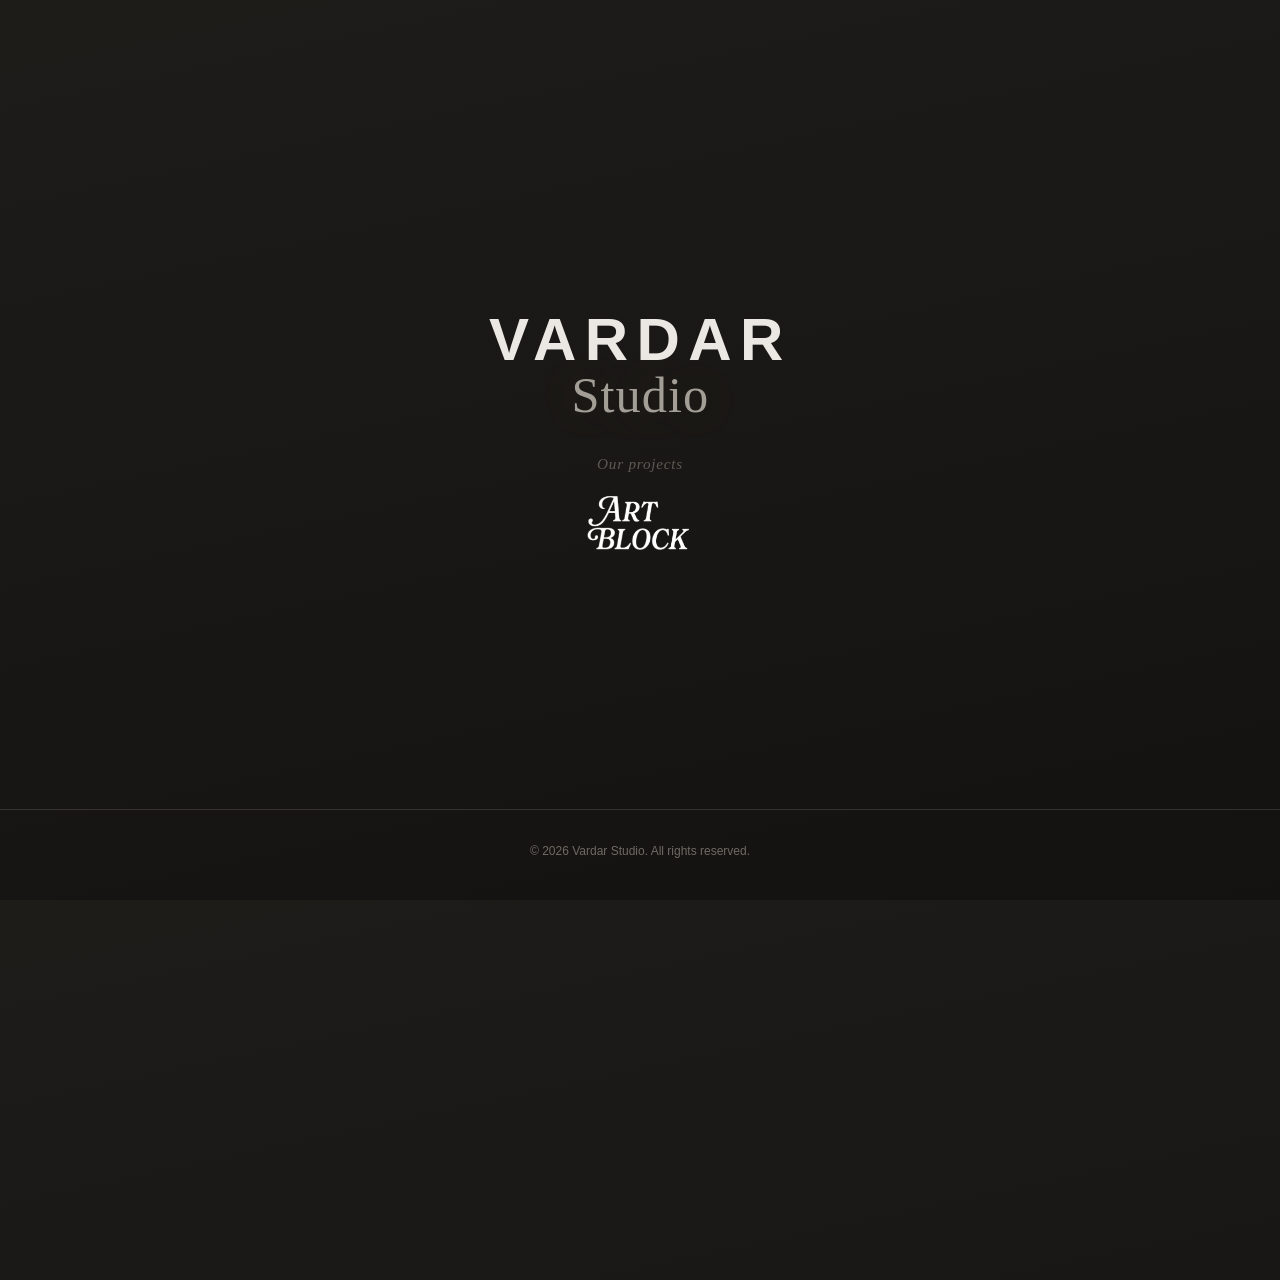
==== index.html @ f1660f26 "Rebrand site as Vardar Studio with Art Block at /artblock. Add studio homepage, Atelier-themed Art B" ====
<!DOCTYPE html>
<html lang="en">
  <head>
    <meta charset="utf-8" />
    <meta name="viewport" content="width=device-width, initial-scale=1" />
    <title>Vardar Studio</title>
    <meta
      name="description"
      content="Vardar Studio — independent apps and creative tools. Explore our projects including Art Block."
    />
    <link rel="stylesheet" href="css/main.css" />
  </head>
  <body class="studio-home">
    <canvas
      class="studio-draw-canvas"
      aria-hidden="true"
      width="1"
      height="1"
    ></canvas>
    <div class="studio-cursor-dot" aria-hidden="true"></div>
    <main>
      <section class="studio-hero" data-parallax-hero>
        <div class="wrap studio-hero-inner">
          <h1 class="studio-title">
            <span class="studio-title-vardar">Vardar</span>
            <span class="studio-title-studio">Studio</span>
          </h1>
        </div>
      </section>

      <section class="studio-projects" aria-labelledby="projects-heading">
        <div class="wrap">
          <h2
            id="projects-heading"
            class="studio-projects-heading studio-open-item studio-open-fade"
            data-open-id="projects-heading"
          >
            Our projects
          </h2>
          <ul class="project-list">
            <li class="studio-open-item studio-open-fade" data-open-id="project-card">
              <a href="artblock/index.html" class="project-link">
                <img
                  src="images/LogoType_dark.png"
                  alt="Art Block"
                  class="project-link-logotype"
                  width="400"
                  height="80"
                  decoding="async"
                />
              </a>
            </li>
          </ul>
        </div>
      </section>
    </main>

    <footer
      class="site-footer site-footer--studio studio-open-item studio-open-slide"
      data-open-id="footer"
    >
      <div class="wrap">
        <p class="copyright">
          © <span id="year"></span> Vardar Studio. All rights reserved.
        </p>
      </div>
    </footer>
    <script src="js/interactive-surface.js" defer></script>
    <script src="js/studio.js" defer></script>
    <script>
      document.getElementById("year").textContent = new Date().getFullYear();

      (function () {
        var link = document.querySelector(".project-link");
        if (!link) return;

        link.addEventListener("click", function (e) {
          if (
            e.defaultPrevented ||
            e.button !== 0 ||
            e.metaKey ||
            e.ctrlKey ||
            e.shiftKey ||
            e.altKey
          ) {
            return;
          }
          var href = link.getAttribute("href");
          if (!href) return;

          if (window.matchMedia("(prefers-reduced-motion: reduce)").matches) {
            sessionStorage.setItem("vardar-page-transition", "to-artblock");
            return;
          }

          e.preventDefault();
          sessionStorage.setItem("vardar-page-transition", "to-artblock");

          var overlay = document.createElement("div");
          overlay.className = "page-transition-overlay";
          overlay.setAttribute("aria-hidden", "true");
          document.body.appendChild(overlay);

          requestAnimationFrame(function () {
            requestAnimationFrame(function () {
              overlay.classList.add("is-active");
            });
          });

          var navigated = false;
          function go() {
            if (navigated) return;
            navigated = true;
            window.location.href = href;
          }

          overlay.addEventListener("transitionend", go, { once: true });
          window.setTimeout(go, 550);
        });
      })();
    </script>
  </body>
</html>
---- css/main.css ----
/* Art Block — Inter & Lora (local files in /Fonts) */
@font-face {
  font-family: "Inter";
  src: url("../Fonts/Inter_18pt-Regular.ttf") format("truetype");
  font-weight: 400;
  font-style: normal;
  font-display: swap;
}
@font-face {
  font-family: "Inter";
  src: url("../Fonts/Inter_18pt-Medium.ttf") format("truetype");
  font-weight: 500;
  font-style: normal;
  font-display: swap;
}
@font-face {
  font-family: "Inter";
  src: url("../Fonts/Inter_18pt-SemiBold.ttf") format("truetype");
  font-weight: 600;
  font-style: normal;
  font-display: swap;
}
@font-face {
  font-family: "Inter";
  src: url("../Fonts/Inter_18pt-Bold.ttf") format("truetype");
  font-weight: 700;
  font-style: normal;
  font-display: swap;
}
@font-face {
  font-family: "Lora";
  src: url("../Fonts/Lora-Regular.ttf") format("truetype");
  font-weight: 400;
  font-style: normal;
  font-display: swap;
}
@font-face {
  font-family: "Lora";
  src: url("../Fonts/Lora-SemiBold.ttf") format("truetype");
  font-weight: 600;
  font-style: normal;
  font-display: swap;
}
@font-face {
  font-family: "Lora";
  src: url("../Fonts/Lora-Bold.ttf") format("truetype");
  font-weight: 700;
  font-style: normal;
  font-display: swap;
}

/* Art Block marketing site — light-mode palette (parchment, ink, accent) */
:root {
  --bg: #f2f2f7;
  --bg-light: #ffffff;
  --bg-panel: #ebebf0;
  --bg-deep: #e5e5ea;
  --engraved: #8e8e93;
  --raised: #ffffff;
  --text-primary: #1c1c1e;
  --text-sub: #48484a;
  --text-muted: #8e8e93;
  --accent: #5c4033;
  --accent-hover: #452f26;
  --accent-gold: #d6b066;
  --accent-gold-soft: rgba(214, 176, 102, 0.22);
  --accent-gold-line: rgba(214, 176, 102, 0.45);
  --radius-card: 18px;
  --radius-btn: 10px;
  --shadow-emboss: 1px 1px 0 rgba(255, 255, 255, 0.85),
    -1px -1px 0 rgba(0, 0, 0, 0.06), 0 8px 24px rgba(24, 22, 18, 0.08);
  /* Hero: app icon + logotype share the same vertical size */
  --hero-lockup-mark: clamp(52px, 11vw, 72px);
  font-size: 16px;
}

*,
*::before,
*::after {
  box-sizing: border-box;
}

html {
  scroll-behavior: smooth;
}

body {
  margin: 0;
  font-family: -apple-system, BlinkMacSystemFont, "SF Pro Text", "Segoe UI",
    Roboto, Helvetica, Arial, sans-serif;
  font-size: 15px;
  line-height: 1.5;
  color: var(--text-primary);
  background: var(--bg);
  min-height: 100vh;
}

/* Homepage: global header + full-height hero without double scroll */
body.home {
  display: flex;
  flex-direction: column;
  min-height: 100vh;
  min-height: 100dvh;
}
body.home main {
  flex: 1 0 auto;
  width: 100%;
}
body.home .legal-doc-header {
  flex-shrink: 0;
}

/* Subtle grain */
body::before {
  content: "";
  position: fixed;
  inset: 0;
  pointer-events: none;
  opacity: 0.04;
  background-image: url("data:image/svg+xml,%3Csvg viewBox='0 0 256 256' xmlns='http://www.w3.org/2000/svg'%3E%3Cfilter id='n'%3E%3CfeTurbulence type='fractalNoise' baseFrequency='0.9' numOctaves='4' stitchTiles='stitch'/%3E%3C/filter%3E%3Crect width='100%25' height='100%25' filter='url(%23n)'/%3E%3C/svg%3E");
  z-index: -1;
}

a {
  color: var(--accent);
  text-decoration: none;
}
a:hover {
  color: var(--accent-gold);
  text-decoration: underline;
}
a:focus-visible {
  outline: 2px solid var(--accent-gold);
  outline-offset: 2px;
}

.wrap {
  max-width: 1100px;
  margin: 0 auto;
  padding: 0 24px;
}

/* Logotype as title + app icon lockup */
.hero-title {
  display: flex;
  justify-content: center;
  margin: 0 0 20px;
  line-height: 0;
}
.hero-brand-lockup {
  display: flex;
  align-items: center;
  gap: clamp(14px, 3.5vw, 22px);
  line-height: 0;
  width: 100%;
  max-width: 100%;
}
.app-icon {
  flex-shrink: 0;
  display: block;
  width: var(--hero-lockup-mark);
  height: var(--hero-lockup-mark);
  border-radius: 22%;
  object-fit: cover;
  box-shadow: 0 4px 18px rgba(24, 22, 18, 0.12),
    0 2px 12px var(--accent-gold-soft);
}
.logotype-title {
  display: block;
  height: auto;
  width: auto;
  max-height: clamp(3.5rem, 14vw, 6.75rem);
  max-width: min(560px, 92vw);
  margin: 0 auto;
}
.hero-logotype-slot {
  display: flex;
  align-items: center;
  flex: 1 1 auto;
  min-width: 0;
  height: var(--hero-lockup-mark);
}
.hero-brand-lockup .logotype-title {
  display: block;
  margin: 0;
  max-height: 100%;
  max-width: 100%;
  width: auto;
  height: auto;
  object-fit: contain;
  object-position: left center;
}
.logotype-title--legal {
  max-height: clamp(2.85rem, 11vw, 5rem);
  max-width: min(480px, 90vw);
}
.logotype-title-wrap {
  display: inline-block;
  line-height: 0;
  text-decoration: none;
}
.logotype-title-wrap:hover,
.logotype-title-wrap:focus {
  opacity: 0.9;
  text-decoration: none;
}
/* Hero — narrow: stacked; wide: copy beside phone mockup.
   Full viewport height + vertical center for first-screen breathing room. */
.hero {
  display: flex;
  flex-direction: column;
  justify-content: center;
  align-items: stretch;
  box-sizing: border-box;
  min-height: 100vh;
  min-height: 100dvh;
  padding: clamp(2rem, 6vh, 3.5rem) 0;
  padding-top: max(clamp(2rem, 6vh, 3.5rem), env(safe-area-inset-top, 0px));
  padding-bottom: max(
    clamp(2rem, 6vh, 3.5rem),
    env(safe-area-inset-bottom, 0px)
  );
  text-align: center;
}
body.home .hero {
  min-height: max(
    28rem,
    calc(100vh - clamp(5.5rem, 20vw, 9rem))
  );
  min-height: max(
    28rem,
    calc(100dvh - clamp(5.5rem, 20vw, 9rem))
  );
}
.hero .wrap {
  width: 100%;
}
.hero-split {
  display: flex;
  flex-direction: column;
  align-items: stretch;
  gap: 36px;
}
.hero-copy {
  width: 100%;
  max-width: 36rem;
  margin-left: auto;
  margin-right: auto;
}
.hero-lead {
  font-family: Palatino, "Palatino Linotype", "Book Antiqua", Georgia, serif;
  font-size: clamp(1.35rem, 3.8vw, 1.9rem);
  font-weight: 400;
  letter-spacing: -0.02em;
  margin: 0 0 12px;
  line-height: 1.2;
  color: var(--text-primary);
  text-shadow: 1px 1px 0 rgba(158, 154, 147, 0.35),
    -1px -1px 0 rgba(222, 218, 212, 0.5),
    0 0 42px var(--accent-gold-soft);
}
.hero .tagline {
  font-size: 1.125rem;
  color: var(--text-sub);
  max-width: 32rem;
  margin: 0 auto 28px;
}
.cta-row {
  display: flex;
  flex-wrap: wrap;
  gap: 12px;
  justify-content: center;
  align-items: center;
}

@media (min-width: 900px) {
  .hero {
    text-align: left;
    padding: clamp(2.25rem, 7vh, 4rem) 0;
    padding-top: max(
      clamp(2.25rem, 7vh, 4rem),
      env(safe-area-inset-top, 0px)
    );
    padding-bottom: max(
      clamp(2.25rem, 7vh, 4rem),
      env(safe-area-inset-bottom, 0px)
    );
  }
  .hero-split {
    flex-direction: row-reverse;
    align-items: center;
    justify-content: space-between;
    gap: clamp(32px, 5vw, 72px);
  }
  .hero-copy {
    flex: 1 1 0;
    min-width: min(100%, 22rem);
    max-width: 34rem;
    margin-left: 0;
    margin-right: 0;
    text-align: left;
  }
  .hero-title {
    text-align: left;
    justify-content: flex-start;
  }
  .hero .tagline {
    margin-left: 0;
    margin-right: 0;
    max-width: 34rem;
  }
  .hero .cta-row {
    justify-content: flex-start;
  }
  .hero-visual {
    flex: 0 0 auto;
    width: min(300px, 34%);
    max-width: 320px;
    margin-top: 0;
    margin-left: 0;
    margin-right: 0;
    align-self: center;
  }
}
.btn-primary {
  display: inline-flex;
  align-items: center;
  justify-content: center;
  padding: 14px 28px;
  background: linear-gradient(165deg, #b78d46 0%, var(--accent-gold) 100%);
  color: var(--bg-light);
  font-size: 15px;
  font-weight: 500;
  border-radius: var(--radius-btn);
  border: none;
  cursor: pointer;
  box-shadow: var(--shadow-emboss);
  text-decoration: none;
  transition: filter 0.15s ease, transform 0.1s ease;
}
.btn-primary:hover {
  filter: brightness(0.94);
  color: var(--bg-light);
  text-decoration: none;
}
.btn-primary:active {
  transform: scale(0.98);
}
.btn-primary--soon {
  opacity: 0.75;
  cursor: default;
  pointer-events: none;
}

button.btn-primary {
  margin: 0;
  font: inherit;
  -webkit-appearance: none;
  appearance: none;
}

button.btn-primary:focus-visible {
  outline: 2px solid var(--accent-gold);
  outline-offset: 3px;
}

/* Same look as iOS CTA; hover reveals “Coming soon” (pointer-events stay on). */
.btn-primary--android-soon {
  pointer-events: auto;
}

.btn-primary--android-soon:hover,
.btn-primary--android-soon:focus-visible {
  filter: none;
}

.btn-primary--android-soon:active {
  transform: none;
}

.btn-android-face {
  display: inline-grid;
  place-items: center;
  line-height: 1.2;
}

.btn-android-default,
.btn-android-hover {
  grid-area: 1 / 1;
  transition: opacity 0.16s ease;
}

.btn-android-hover {
  opacity: 0;
}

.btn-primary--android-soon:hover .btn-android-default,
.btn-primary--android-soon:focus-visible .btn-android-default {
  opacity: 0;
}

.btn-primary--android-soon:hover .btn-android-hover,
.btn-primary--android-soon:focus-visible .btn-android-hover {
  opacity: 1;
}

.hero-visual {
  margin-left: auto;
  margin-right: auto;
  width: 100%;
  max-width: min(320px, 88vw);
}

/* images/iphone.webp — screen area matches transparent cutout (measured from asset) */
.phone-mockup {
  display: flex;
  flex-direction: column;
  align-items: center;
  width: 100%;
  --phone-screen-top: 1.73%;
  --phone-screen-right: 5.54%;
  --phone-screen-bottom: 1.85%;
  --phone-screen-left: 5.66%;
  /*
   * Single % border-radius draws an *ellipse* (horizontal vs vertical radii scale from width vs height),
   * which stretches corners on a tall screen. Use slash form so the corner is circular
   * in physical space: rx ≈ ry in px ⇔ rx% of width / ry% of height with ry = rx × (W/H).
   * Tuned for this asset’s cutout (~769×1668); nudge both if corners still miss the bevel.
   */
  --phone-screen-radius-x: 6.85%;
  --phone-screen-radius-y: 3.16%;
}
.phone-mockup-body {
  position: relative;
  width: 100%;
  line-height: 0;
  filter: drop-shadow(0 26px 44px rgba(0, 0, 0, 0.2))
    drop-shadow(0 10px 22px rgba(0, 0, 0, 0.12));
}
.phone-mockup-device {
  position: relative;
  z-index: 1;
  display: block;
  width: 100%;
  height: auto;
  /* Let swipes/clicks reach the carousel through the transparent screen cutout */
  pointer-events: none;
}
.phone-mockup-screen {
  position: absolute;
  z-index: 0;
  top: var(--phone-screen-top);
  right: var(--phone-screen-right);
  bottom: var(--phone-screen-bottom);
  left: var(--phone-screen-left);
  border-radius: var(--phone-screen-radius-x) / var(--phone-screen-radius-y);
  overflow: hidden;
  background: #000;
  pointer-events: auto;
}
.phone-carousel-track {
  position: absolute;
  inset: 0;
  display: flex;
  flex-direction: row;
  overflow-x: auto;
  overflow-y: hidden;
  scroll-snap-type: x mandatory;
  scroll-behavior: smooth;
  -webkit-overflow-scrolling: touch;
  scrollbar-width: none;
}
.phone-carousel-track::-webkit-scrollbar {
  display: none;
}
.phone-carousel-track:focus {
  outline: none;
}
.phone-carousel-track:focus-visible {
  box-shadow: inset 0 0 0 2px var(--accent-gold);
}
.phone-carousel-slide {
  position: relative;
  flex: 0 0 100%;
  width: 100%;
  height: 100%;
  margin: 0;
  scroll-snap-align: start;
  scroll-snap-stop: always;
}
.phone-carousel-slide img {
  position: absolute;
  inset: 0;
  display: block;
  width: 100%;
  height: 100%;
  object-fit: cover;
  object-position: top center;
}
.phone-carousel-dots {
  flex: 0 0 auto;
  display: flex;
  justify-content: center;
  align-items: center;
  gap: 8px;
  padding: 12px 0 0;
  margin-top: 4px;
  background: transparent;
}
.phone-carousel-dot {
  width: 8px;
  height: 8px;
  padding: 0;
  border: none;
  border-radius: 50%;
  background: rgba(72, 72, 74, 0.32);
  cursor: pointer;
  transition: background 0.15s ease, transform 0.15s ease;
}
.phone-carousel-dot:hover {
  background: var(--accent-gold-line);
}
.phone-carousel-dot.is-active {
  background: var(--accent-gold);
  box-shadow: 0 0 0 1px rgba(255, 255, 255, 0.35);
  transform: scale(1.15);
}

/* Section */
.section {
  padding: clamp(36px, 6vw, 70px) 0 clamp(90px, 19.5vw, 210px);
}
.section-label {
  font-size: 10px;
  font-weight: 400;
  letter-spacing: 0.28em;
  text-transform: uppercase;
  color: var(--accent-gold);
  text-align: center;
  margin: 0 0 10px;
}
.section h2 {
  font-family: Palatino, "Palatino Linotype", Georgia, serif;
  font-size: clamp(1.5rem, 3vw, 1.85rem);
  font-weight: 400;
  text-align: center;
  margin: 0 0 clamp(9px, 1.25vw, 13px);
  text-decoration: underline;
  text-decoration-color: var(--accent-gold-line);
  text-decoration-thickness: 1px;
  text-underline-offset: 0.35em;
}
.section .lead {
  text-align: center;
  color: var(--text-sub);
  max-width: 560px;
  margin: 0 auto clamp(24px, 3vw, 36px);
}

.features {
  display: grid;
  grid-template-columns: repeat(auto-fit, minmax(260px, 1fr));
  gap: clamp(24px, 3vw, 36px);
}
.feature-card {
  background: var(--bg-panel);
  border-radius: var(--radius-card);
  padding: clamp(28px, 4vw, 36px) clamp(24px, 3.5vw, 32px);
  box-shadow: 1px 1px 0 var(--raised), -1px -1px 0 rgba(0, 0, 0, 0.05),
    0 6px 20px rgba(24, 22, 18, 0.06);
  border: 1px solid rgba(142, 142, 147, 0.12);
  border-top: 2px solid var(--accent-gold-line);
}
.feature-card h3 {
  font-family: Palatino, "Palatino Linotype", Georgia, serif;
  font-size: 1.15rem;
  font-weight: 400;
  margin: 0 0 10px;
}
.feature-card p {
  margin: 0;
  color: var(--text-sub);
  font-size: 14px;
}

/* Creator — prose card centered in photo band */
.section--creator {
  position: relative;
  overflow: hidden;
  display: flex;
  align-items: center;
  justify-content: center;
  min-height: min(100vh, 56rem);
  padding: clamp(4rem, 12vh, 7rem) 0;
}
.creator-bg {
  position: absolute;
  inset: 0;
  z-index: 0;
  pointer-events: none;
  -webkit-mask-image: linear-gradient(
    to bottom,
    transparent 0%,
    #000 6%,
    #000 94%,
    transparent 100%
  );
  mask-image: linear-gradient(
    to bottom,
    transparent 0%,
    #000 6%,
    #000 94%,
    transparent 100%
  );
  mask-size: 100% 100%;
  mask-repeat: no-repeat;
  -webkit-mask-size: 100% 100%;
  -webkit-mask-repeat: no-repeat;
}
.creator-bg-collage {
  position: absolute;
  inset: -8% -4%;
  display: grid;
  grid-template-columns: 1fr 1fr;
  gap: 0;
  opacity: 1;
}
.creator-bg-img {
  width: 100%;
  height: 100%;
  min-height: 420px;
  object-fit: cover;
  object-position: center;
}
.creator-bg-img--left {
  object-position: 38% 42%;
  transform: scale(1.1);
  transform-origin: 42% 48%;
  -webkit-mask-image: linear-gradient(
    to right,
    #000 0%,
    #000 52%,
    rgba(0, 0, 0, 0.35) 78%,
    transparent 100%
  );
  mask-image: linear-gradient(
    to right,
    #000 0%,
    #000 52%,
    rgba(0, 0, 0, 0.35) 78%,
    transparent 100%
  );
}
.creator-bg-img--right {
  object-position: 62% 48%;
  transform: scale(1.1);
  transform-origin: 58% 50%;
  -webkit-mask-image: linear-gradient(
    to left,
    #000 0%,
    #000 52%,
    rgba(0, 0, 0, 0.35) 78%,
    transparent 100%
  );
  mask-image: linear-gradient(
    to left,
    #000 0%,
    #000 52%,
    rgba(0, 0, 0, 0.35) 78%,
    transparent 100%
  );
}
.creator-bg-scrim {
  position: absolute;
  inset: 0;
  background: linear-gradient(
    160deg,
    rgba(242, 242, 247, 0.86) 0%,
    rgba(242, 242, 247, 0.76) 42%,
    rgba(242, 242, 247, 0.82) 100%
  );
}
@media (max-width: 700px) {
  .section--creator {
    min-height: min(100vh, 52rem);
  }
  .creator-bg {
    -webkit-mask-image: linear-gradient(
      to bottom,
      transparent 0%,
      #000 8%,
      #000 92%,
      transparent 100%
    );
    mask-image: linear-gradient(
      to bottom,
      transparent 0%,
      #000 8%,
      #000 92%,
      transparent 100%
    );
  }
  .creator-bg-collage {
    grid-template-columns: 1fr;
    grid-template-rows: 1fr 1fr;
    inset: -6% 0;
  }
  .creator-bg-img {
    min-height: 280px;
  }
  .creator-bg-img--left {
    transform: scale(1.06);
    -webkit-mask-image: linear-gradient(
      to bottom,
      #000 0%,
      #000 55%,
      rgba(0, 0, 0, 0.4) 82%,
      transparent 100%
    );
    mask-image: linear-gradient(
      to bottom,
      #000 0%,
      #000 55%,
      rgba(0, 0, 0, 0.4) 82%,
      transparent 100%
    );
  }
  .creator-bg-img--right {
    transform: scale(1.06);
    -webkit-mask-image: linear-gradient(
      to top,
      #000 0%,
      #000 55%,
      rgba(0, 0, 0, 0.4) 82%,
      transparent 100%
    );
    mask-image: linear-gradient(
      to top,
      #000 0%,
      #000 55%,
      rgba(0, 0, 0, 0.4) 82%,
      transparent 100%
    );
  }
}
.creator-wrap {
  position: relative;
  z-index: 1;
  width: 100%;
}
.creator-prose {
  max-width: 38rem;
  margin: 0 auto;
  text-align: left;
  padding: clamp(20px, 4vw, 28px) clamp(22px, 4vw, 32px);
  background: rgba(255, 255, 255, 0.72);
  border-radius: var(--radius-card);
  border: 1px solid rgba(142, 142, 147, 0.14);
  box-shadow: 0 12px 40px rgba(24, 22, 18, 0.06);
  backdrop-filter: blur(10px);
  -webkit-backdrop-filter: blur(10px);
}
.creator-prose p {
  margin: 0 0 1.1em;
  color: var(--text-sub);
  font-size: 15px;
  line-height: 1.6;
}
.creator-prose p:last-child {
  margin-bottom: 0;
}
.creator-prose strong {
  font-weight: 600;
  color: var(--text-primary);
}
.creator-prose em {
  font-style: italic;
  color: var(--text-primary);
}
.creator-prose .creator-inline-link {
  color: var(--accent);
  text-decoration: underline;
  text-decoration-color: var(--accent-gold-line);
  text-underline-offset: 0.15em;
}
.creator-prose .creator-inline-link:hover,
.creator-prose .creator-inline-link:focus {
  color: var(--accent-gold);
  text-decoration: none;
}
.creator-prose .creator-inline-link:focus-visible {
  outline: 2px solid var(--accent-gold);
  outline-offset: 2px;
  border-radius: 2px;
}
.creator-prose .creator-signature {
  margin-top: 0.35em;
  font-family: Palatino, "Palatino Linotype", Georgia, serif;
  font-size: 1.05rem;
  color: var(--text-primary);
}
@media (prefers-reduced-transparency: reduce) {
  .creator-prose {
    backdrop-filter: none;
    -webkit-backdrop-filter: none;
    background: rgba(255, 255, 255, 0.96);
  }
}

/* Footer */
.site-footer {
  margin-top: clamp(48px, 8vw, 96px);
  padding: 48px 0 40px;
  border-top: 1px solid var(--accent-gold-line);
  text-align: center;
}
.footer-brand {
  display: inline-block;
  margin: 0 0 20px;
  line-height: 0;
  text-decoration: none;
}
.footer-brand:hover,
.footer-brand:focus {
  opacity: 0.9;
  text-decoration: none;
}
.footer-brand:focus-visible {
  outline: 2px solid var(--accent-gold);
  outline-offset: 4px;
  border-radius: 4px;
}
.footer-logotype {
  display: block;
  width: auto;
  height: auto;
  max-height: clamp(2.25rem, 5.5vw, 3.35rem);
  max-width: min(300px, 78vw);
  object-fit: contain;
  object-position: center;
}
.footer-links {
  display: flex;
  flex-wrap: wrap;
  gap: 12px 24px;
  justify-content: center;
  margin-bottom: 16px;
}
.footer-links a {
  font-size: 14px;
}
.copyright {
  font-size: 12px;
  color: var(--text-muted);
  margin: 0;
}

/* Legal pages — single-column readable layout */
body.legal-doc {
  display: flex;
  flex-direction: column;
  min-height: 100vh;
}

.legal-doc-header {
  padding: 28px 24px 22px;
  text-align: center;
  border-bottom: 1px solid rgba(142, 142, 147, 0.22);
  background: var(--bg);
}

.legal-doc-home {
  display: inline-flex;
  flex-direction: column;
  align-items: center;
  gap: 10px;
  text-decoration: none;
  color: var(--text-sub);
  transition: color 0.15s ease;
}

.legal-doc-home:hover,
.legal-doc-home:focus {
  color: var(--accent-gold);
  text-decoration: none;
}

.legal-doc-home-logo {
  display: block;
  width: auto;
  height: auto;
  max-height: 6.5rem;
  max-width: min(640px, 92vw);
  object-fit: contain;
  object-position: center top;
}

.legal-doc-home-label {
  font-size: 12px;
  font-weight: 500;
  letter-spacing: 0.12em;
  text-transform: uppercase;
}

.legal-doc-main {
  flex: 1 0 auto;
  width: 100%;
  padding: 44px 0 72px;
}

.legal-doc-content {
  max-width: 40rem;
  margin: 0 auto;
  padding: 0 24px;
}

.legal-doc-content h1 {
  font-family: Palatino, "Palatino Linotype", "Book Antiqua", Georgia, serif;
  font-size: clamp(1.85rem, 4.5vw, 2.4rem);
  font-weight: 400;
  letter-spacing: -0.02em;
  text-align: center;
  margin: 0 0 16px;
  color: var(--text-primary);
}

.legal-meta {
  font-size: 14px;
  line-height: 1.65;
  color: var(--text-muted);
  text-align: center;
  margin: 0 0 36px;
  padding-bottom: 36px;
  border-bottom: 1px solid var(--accent-gold-line);
}

.legal-doc-prose {
  font-size: 15px;
  line-height: 1.65;
}

.legal-doc-prose > p,
.legal-doc-prose ul {
  color: var(--text-sub);
  margin: 0 0 16px;
}

.legal-doc-prose ul {
  padding-left: 1.25rem;
}

.legal-doc-prose li {
  margin-bottom: 8px;
}

.legal-doc-prose h2 {
  font-size: 11px;
  font-weight: 600;
  letter-spacing: 0.22em;
  text-transform: uppercase;
  color: var(--accent-gold);
  margin: 40px 0 14px;
  padding: 0;
  border: none;
}

.legal-doc-prose h2:first-of-type {
  margin-top: 0;
}

.legal-doc-disclaimer {
  margin-top: 40px;
  padding: 18px 20px;
  background: var(--bg-panel);
  border-radius: var(--radius-card);
  border: 1px solid var(--accent-gold-line);
  font-size: 13px;
  line-height: 1.55;
  color: var(--text-sub);
}

.legal-doc-footer.site-footer {
  flex-shrink: 0;
  margin-top: 0;
}

/* Vardar Studio — company homepage (dark) */
body.studio-home {
  --studio-bg: #1e1c19;
  --studio-bg-deep: #141210;
  --studio-text: #ebe8e3;
  --studio-text-sub: #a39e96;
  --studio-text-muted: #6f6a63;
  --studio-gold-line: rgba(214, 176, 102, 0.28);
  display: flex;
  flex-direction: column;
  min-height: 100vh;
  min-height: 100dvh;
  color: var(--studio-text);
  background: linear-gradient(
    168deg,
    var(--studio-bg) 0%,
    #1a1816 45%,
    var(--studio-bg-deep) 100%
  );
}
body.studio-home::before {
  display: none;
}
/* Draw canvas + custom cursor (Vardar Studio + Art Block) */
.studio-draw-canvas {
  position: absolute;
  top: 0;
  left: 0;
  z-index: 0;
  width: 100%;
  pointer-events: none;
  touch-action: none;
}
body.studio-home.studio-drawing,
body.artblock.studio-drawing {
  cursor: none;
  user-select: none;
}
body.studio-home,
body.artblock {
  position: relative;
  cursor: none;
}
body.studio-home a,
body.studio-home button,
body.artblock a,
body.artblock button {
  cursor: none;
}
body.artblock .legal-doc-header,
body.artblock main,
body.artblock .site-footer,
body.home.artblock .legal-doc-header,
body.home.artblock main,
body.home.artblock .site-footer {
  position: relative;
  z-index: 1;
}
@media (pointer: coarse), (prefers-reduced-motion: reduce) {
  body.studio-home,
  body.studio-home a,
  body.studio-home button,
  body.artblock,
  body.artblock a,
  body.artblock button {
    cursor: auto;
  }
}
body.studio-home main {
  flex: 1 0 auto;
  display: flex;
  flex-direction: column;
  justify-content: center;
  align-items: stretch;
  /* Extra top padding shifts the block down toward true viewport center (footer balances below) */
  padding: clamp(3.5rem, 13vh, 7.5rem) 0 clamp(1rem, 3vh, 2rem);
  position: relative;
  z-index: 1;
}
body.studio-home > footer {
  position: relative;
  z-index: 1;
  flex-shrink: 0;
}
.studio-hero {
  text-align: center;
  flex: 0 0 auto;
  display: flex;
  align-items: center;
  justify-content: center;
  padding: 0 0 clamp(1.25rem, 3.5vh, 2rem);
}
.studio-hero-inner {
  will-change: transform;
}
.studio-projects {
  flex: 0 0 auto;
  padding: 0 0 clamp(1rem, 3vh, 2rem);
}
.studio-title {
  display: flex;
  flex-direction: column;
  align-items: center;
  justify-content: center;
  gap: 0.02em;
  margin: 0;
  line-height: 1;
  color: var(--studio-text);
}
.studio-title-vardar {
  display: block;
  font-family: -apple-system, BlinkMacSystemFont, "SF Pro Display", "Segoe UI",
    Roboto, Helvetica, Arial, sans-serif;
  font-size: clamp(2.35rem, 7.5vw, 3.75rem);
  font-weight: 700;
  letter-spacing: 0.14em;
  text-transform: uppercase;
  color: var(--studio-text);
  opacity: 0;
  transform: translateY(0.35em);
  filter: blur(5px);
}
body.studio-hero-ready .studio-title-vardar {
  animation: studio-vardar-in 0.52s cubic-bezier(0.22, 1, 0.36, 1) forwards;
}
body.studio-hero-instant .studio-title-vardar {
  animation: none;
  opacity: 1;
  transform: none;
  filter: none;
}
@keyframes studio-vardar-in {
  to {
    opacity: 1;
    transform: translateY(0);
    filter: blur(0);
  }
}
.studio-title-studio {
  font-family: Palatino, "Palatino Linotype", "Book Antiqua", Georgia, serif;
  font-size: clamp(2rem, 6.5vw, 3.15rem);
  font-weight: 400;
  letter-spacing: 0.02em;
  color: var(--studio-text-sub);
  text-shadow: 0 0 48px rgba(214, 176, 102, 0.18);
  opacity: 0;
  transform: translateY(-1.35rem);
  filter: blur(4px);
}
body.studio-hero-ready .studio-title-studio {
  animation: studio-studio-drop 0.52s cubic-bezier(0.22, 1, 0.36, 1) forwards;
  animation-delay: 90ms;
}
body.studio-hero-instant .studio-title-studio {
  animation: none;
  opacity: 1;
  transform: none;
  filter: none;
}
@keyframes studio-studio-drop {
  to {
    opacity: 1;
    transform: translateY(0);
    filter: blur(0);
  }
}
/* Staged open — shared hidden state */
.studio-open-item {
  opacity: 0;
}
/* Projects + logo: soft fade only */
.studio-open-fade {
  transform: none;
  filter: none;
}
body.studio-page-ready .studio-open-fade {
  opacity: 1;
  transition: opacity 0.7s ease;
  transition-delay: var(--open-delay, 0ms);
}
/* Footer: subtle rise + fade */
.studio-open-slide {
  transform: translateY(1rem);
  filter: blur(4px);
}
body.studio-page-ready .studio-open-slide {
  opacity: 1;
  transform: translateY(0);
  filter: blur(0);
  transition: opacity 0.55s cubic-bezier(0.22, 1, 0.36, 1),
    transform 0.55s cubic-bezier(0.22, 1, 0.36, 1),
    filter 0.55s cubic-bezier(0.22, 1, 0.36, 1);
  transition-delay: var(--open-delay, 0ms);
}
body.studio-hero-instant .studio-open-item {
  opacity: 1;
  transform: none;
  filter: none;
  transition: none;
}
.studio-projects-heading {
  font-family: Palatino, "Palatino Linotype", Georgia, serif;
  font-size: clamp(0.85rem, 1.8vw, 0.95rem);
  font-weight: 400;
  font-style: italic;
  text-align: center;
  margin: 0 0 clamp(0.75rem, 2vw, 1rem);
  color: #5e5953;
  letter-spacing: 0.05em;
}
@keyframes project-float-hover {
  0%,
  100% {
    transform: translateY(-4px) rotate(-2.5deg);
  }
  50% {
    transform: translateY(-14px) rotate(2.5deg);
  }
}
.project-list {
  list-style: none;
  margin: 0;
  padding: 0;
  display: flex;
  flex-direction: column;
  align-items: center;
  gap: 20px;
}
.project-link {
  position: relative;
  display: inline-block;
  line-height: 0;
  text-decoration: none;
}
.project-link::before {
  content: "";
  position: absolute;
  left: 50%;
  top: 55%;
  width: 120%;
  height: 90%;
  transform: translate(-50%, -50%) scale(0.85);
  border-radius: 50%;
  background: radial-gradient(
    ellipse at center,
    rgba(214, 176, 102, 0.55) 0%,
    rgba(214, 176, 102, 0.2) 42%,
    transparent 72%
  );
  opacity: 0;
  filter: blur(18px);
  transition: opacity 0.4s ease, transform 0.4s cubic-bezier(0.22, 1, 0.36, 1);
  pointer-events: none;
  z-index: 0;
}
.project-link:hover {
  text-decoration: none;
}
.project-link:hover::before {
  opacity: 1;
  transform: translate(-50%, -50%) scale(1);
}
.project-link:focus-visible {
  outline: 2px solid var(--accent-gold);
  outline-offset: 10px;
  border-radius: 4px;
}
.project-link-logotype {
  position: relative;
  z-index: 1;
  display: block;
  width: auto;
  height: auto;
  max-height: clamp(2.5rem, 8vw, 4rem);
  max-width: min(320px, 78vw);
  margin: 0 auto;
  object-fit: contain;
  transition: filter 0.4s ease;
}
.project-link:hover .project-link-logotype {
  animation: project-float-hover 2.8s ease-in-out infinite;
  filter: drop-shadow(0 8px 20px rgba(214, 176, 102, 0.35));
}
@media (prefers-reduced-motion: reduce) {
  .project-link::before,
  .project-link-logotype {
    transition: none;
  }
  .project-link:hover .project-link-logotype {
    animation: none;
    filter: drop-shadow(0 8px 20px rgba(214, 176, 102, 0.35));
  }
  .project-link:hover::before {
    opacity: 1;
    transform: translate(-50%, -50%) scale(1);
  }
}
.site-footer--studio {
  margin-top: auto;
  padding: 32px 0 40px;
  border-top-color: rgba(110, 106, 100, 0.35);
}
body.studio-home .site-footer--studio .copyright {
  color: var(--studio-text-muted);
}

/* Cursor: ink dot (white on dark studio home) */
.studio-cursor-dot {
  position: fixed;
  left: 0;
  top: 0;
  width: 6px;
  height: 6px;
  margin: -3px 0 0 -3px;
  border-radius: 50%;
  background: #1a1c1e;
  box-shadow: 0 0 8px rgba(26, 28, 30, 0.22);
  pointer-events: none;
  z-index: 3;
  opacity: 0;
  transition: opacity 0.35s ease;
  will-change: transform;
}
body.studio-home .studio-cursor-dot {
  background: #ffffff;
  box-shadow: 0 0 10px rgba(255, 255, 255, 0.45);
}
body.studio-cursor-active.studio-cursor-on .studio-cursor-dot {
  opacity: 1;
}
@media (pointer: coarse), (prefers-reduced-motion: reduce) {
  .studio-cursor-dot {
    display: none;
  }
  body.studio-home .studio-hero-inner {
    transform: none !important;
  }
  .studio-title-vardar,
  .studio-title-studio,
  .studio-open-item {
    opacity: 1;
    transform: none;
    filter: none;
    animation: none;
    transition: none;
  }
}

/* Studio → Art Block page transition */
.page-transition-overlay {
  position: fixed;
  inset: 0;
  z-index: 10000;
  background: #f2f2f7;
  opacity: 0;
  pointer-events: all;
  transition: opacity 0.5s cubic-bezier(0.4, 0, 0.2, 1);
}
.page-transition-overlay.is-active {
  opacity: 1;
}
html.page-from-studio body.home {
  opacity: 0;
}
html.page-from-studio.page-from-studio-ready body.home {
  opacity: 1;
  transition: opacity 0.45s cubic-bezier(0.4, 0, 0.2, 1);
}
@media (prefers-reduced-motion: reduce) {
  .page-transition-overlay {
    transition: none;
  }
  html.page-from-studio body.home,
  html.page-from-studio.page-from-studio-ready body.home {
    opacity: 1;
    transition: none;
  }
}

/* Art Block pages — Atelier palette + Inter / Lora (ArtBlockTheme.swift) */
body.artblock {
  --bg: #e8e6dd;
  --bg-light: #ffffff;
  --bg-panel: #f5f5f3;
  --bg-deep: #eaeae8;
  --engraved: #9aa0a8;
  --raised: #f5f5f3;
  --text-primary: #1a1c1e;
  --text-sub: #4a5058;
  --text-muted: #9aa0a8;
  --accent: #6b4e38;
  --accent-hover: #8b4a2a;
  --accent-gold: #e8c070;
  --accent-gold-soft: rgba(232, 192, 112, 0.2);
  --accent-gold-line: rgba(232, 192, 112, 0.42);
  --shadow-emboss: 1px 1px 0 rgba(255, 255, 255, 0.7),
    -1px -1px 0 rgba(26, 28, 30, 0.05), 0 8px 24px rgba(26, 28, 30, 0.07);
  font-family: "Inter", -apple-system, BlinkMacSystemFont, "Segoe UI", Roboto,
    Helvetica, Arial, sans-serif;
  font-size: 0.875rem;
  line-height: 1.55;
  color: var(--text-primary);
  background: var(--bg);
}
body.artblock a {
  color: var(--accent);
}
body.artblock a:hover,
body.artblock a:focus {
  color: var(--accent-hover);
}
body.artblock .hero-lead,
body.artblock .section h2,
body.artblock .feature-card h3,
body.artblock .legal-doc-content h1,
body.artblock .creator-prose .creator-signature {
  font-family: "Lora", Georgia, "Times New Roman", serif;
}
/* Type scale: Lora display + Inter UI (matches app tokens) */
body.artblock .hero-lead {
  font-size: clamp(1.125rem, 2.4vw, 1.1875rem);
  font-weight: 400;
  line-height: 1.3;
  letter-spacing: -0.01em;
  text-shadow: none;
}
body.artblock .hero .tagline {
  font-size: 1rem;
  line-height: 1.5;
  max-width: 30rem;
}
body.artblock .section h2 {
  font-size: clamp(1.25rem, 2.2vw, 1.375rem);
  line-height: 1.25;
  font-weight: 400;
}
body.artblock .section .lead {
  font-size: 0.875rem;
  line-height: 1.55;
  max-width: 34rem;
}
body.artblock .feature-card h3 {
  font-size: 1.125rem;
  font-weight: 400;
  line-height: 1.3;
}
body.artblock .feature-card p,
body.artblock .creator-prose,
body.artblock .creator-prose p {
  font-size: 0.875rem;
  line-height: 1.55;
}
body.artblock .creator-prose .creator-signature {
  font-size: 1rem;
  line-height: 1.4;
}
body.artblock .legal-doc-content h1 {
  font-size: clamp(1.3125rem, 2.8vw, 1.5rem);
  font-weight: 400;
  line-height: 1.2;
}
body.artblock .legal-meta {
  font-size: 0.75rem;
  line-height: 1.5;
}
body.artblock .legal-doc-prose {
  font-size: 0.875rem;
  line-height: 1.6;
}
body.artblock .legal-doc-prose h2 {
  font-family: "Inter", -apple-system, BlinkMacSystemFont, "Segoe UI", Roboto,
    Helvetica, Arial, sans-serif;
  font-size: 0.75rem;
  font-weight: 600;
  letter-spacing: 0.06em;
}
body.artblock .legal-doc-disclaimer {
  font-size: 0.8125rem;
  line-height: 1.55;
}
body.artblock .copyright,
body.artblock .footer-links a {
  font-size: 0.75rem;
}
body.artblock .studio-back-link {
  font-size: 0.75rem;
  font-weight: 600;
  letter-spacing: 0.05em;
}
body.artblock .btn-primary,
body.artblock button.btn-primary {
  font-family: "Inter", -apple-system, BlinkMacSystemFont, "Segoe UI", Roboto,
    Helvetica, Arial, sans-serif;
  font-size: 0.9375rem;
  font-weight: 500;
  padding: 12px 24px;
  background: var(--accent-gold);
  color: var(--text-primary);
  box-shadow: var(--shadow-emboss);
}
body.artblock .btn-primary:hover,
body.artblock .btn-primary:focus {
  filter: brightness(0.97);
  color: var(--text-primary);
}
body.artblock .feature-card {
  background: var(--bg-panel);
  border: 1px solid rgba(154, 160, 168, 0.22);
  border-top: 2px solid var(--accent-gold);
  box-shadow: 1px 1px 0 var(--raised), -1px -1px 0 rgba(26, 28, 30, 0.04),
    0 6px 20px rgba(26, 28, 30, 0.06);
}
body.artblock .creator-bg-scrim {
  background: linear-gradient(
    160deg,
    rgba(232, 230, 221, 0.68) 0%,
    rgba(232, 230, 221, 0.48) 45%,
    rgba(232, 230, 221, 0.62) 100%
  );
}
body.artblock .creator-prose {
  background: rgba(245, 245, 243, 0.82);
  border-color: rgba(154, 160, 168, 0.2);
}
body.artblock .legal-doc-header {
  background: var(--bg);
  border-bottom-color: rgba(154, 160, 168, 0.28);
}
body.artblock .site-footer {
  border-top-color: rgba(154, 160, 168, 0.28);
}
body.artblock .app-icon {
  box-shadow: 0 4px 18px rgba(26, 28, 30, 0.1), 0 2px 12px var(--accent-gold-soft);
}

/* Art Block subpages — link back to studio */
.legal-doc-header--artblock {
  position: relative;
  display: flex;
  flex-direction: column;
  align-items: center;
  gap: 16px;
}
/* Art Block landing: studio back link only (hero has the main lockup) */
body.home .legal-doc-header--artblock {
  padding: 20px 24px 16px;
  gap: 0;
}
.studio-back-link {
  font-size: 13px;
  font-weight: 500;
  letter-spacing: 0.06em;
  text-transform: uppercase;
  color: var(--text-muted);
  text-decoration: none;
  transition: color 0.15s ease;
}
.studio-back-link:hover,
.studio-back-link:focus {
  color: var(--accent-gold);
  text-decoration: none;
}
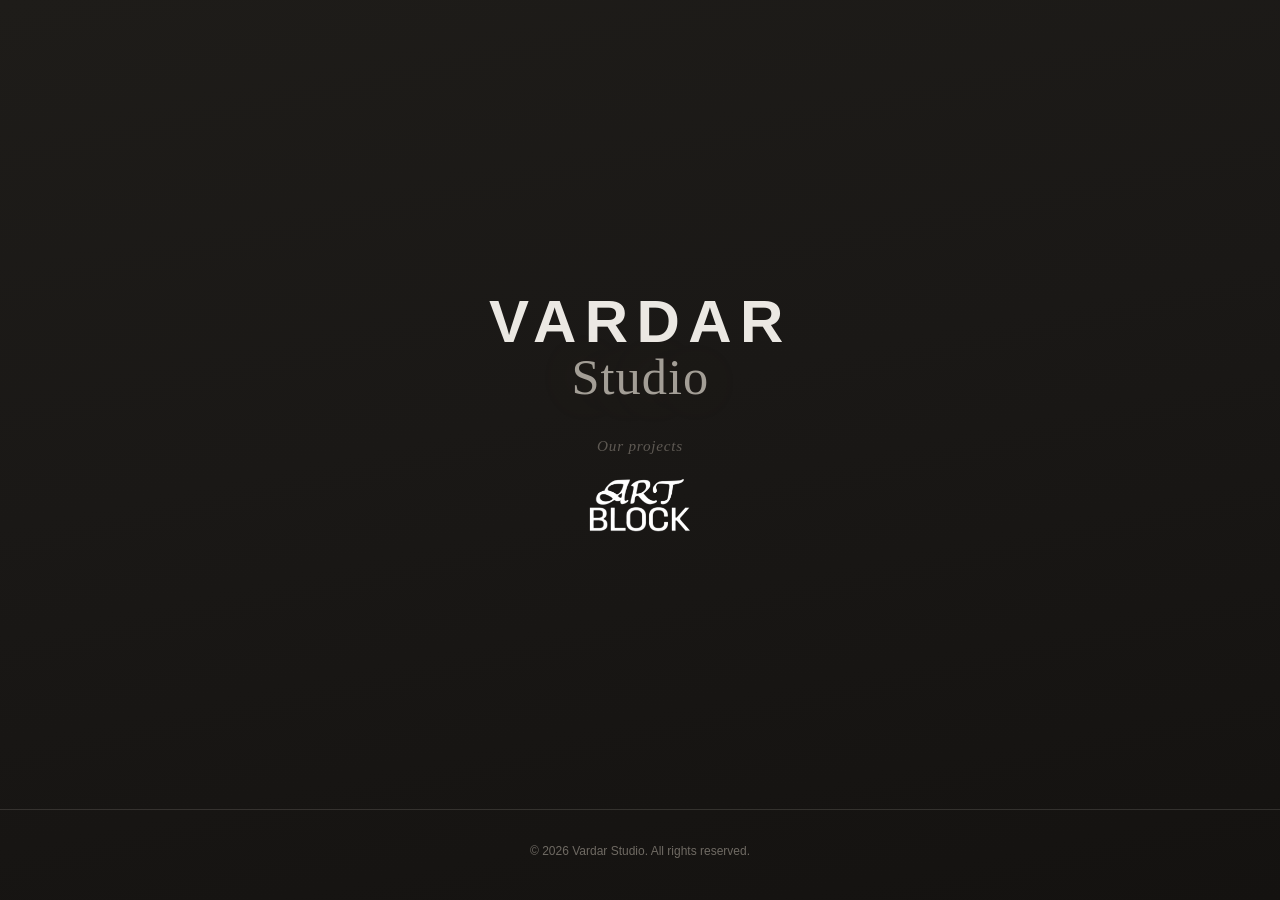
==== commit 345a4098: "Add Art Block scenery and fix studio home navigation. Introduce tiled backgrounds, sketch mess layer" ====
--- a/index.html
+++ b/index.html
@@ -111,8 +111,13 @@
           function go() {
             if (navigated) return;
             navigated = true;
+            overlay.remove();
             window.location.href = href;
           }
+
+          window.addEventListener("pagehide", function () {
+            overlay.remove();
+          });
 
           overlay.addEventListener("transitionend", go, { once: true });
           window.setTimeout(go, 550);
--- a/css/main.css
+++ b/css/main.css
@@ -985,6 +985,10 @@
 }
 
 /* Vardar Studio — company homepage (dark) */
+html:has(body.studio-home) {
+  overflow: hidden;
+  height: 100%;
+}
 body.studio-home {
   --studio-bg: #1e1c19;
   --studio-bg-deep: #141210;
@@ -996,6 +1000,8 @@
   flex-direction: column;
   min-height: 100vh;
   min-height: 100dvh;
+  max-height: 100dvh;
+  overflow: hidden;
   color: var(--studio-text);
   background: linear-gradient(
     168deg,
@@ -1053,13 +1059,14 @@
   }
 }
 body.studio-home main {
-  flex: 1 0 auto;
+  flex: 1 1 auto;
+  min-height: 0;
   display: flex;
   flex-direction: column;
   justify-content: center;
   align-items: stretch;
   /* Extra top padding shifts the block down toward true viewport center (footer balances below) */
-  padding: clamp(3.5rem, 13vh, 7.5rem) 0 clamp(1rem, 3vh, 2rem);
+  padding: clamp(2rem, 8vh, 5rem) 0 clamp(0.75rem, 2vh, 1.5rem);
   position: relative;
   z-index: 1;
 }
@@ -1386,7 +1393,182 @@
   font-size: 0.875rem;
   line-height: 1.55;
   color: var(--text-primary);
-  background: var(--bg);
+  background-color: var(--bg);
+}
+/* Art Block: scroll-synced tile + side decorations (see .artblock-scenery) */
+body.artblock::before {
+  display: none;
+}
+.artblock-scenery {
+  position: absolute;
+  top: 0;
+  left: 0;
+  right: 0;
+  bottom: 0;
+  z-index: 0;
+  pointer-events: none;
+  overflow: hidden;
+}
+.artblock-scenery__tile {
+  position: absolute;
+  inset: 0;
+  z-index: 0;
+  background-color: var(--bg);
+  background-image: url("../images/background_tile.png");
+  background-repeat: repeat;
+  background-size: 512px 512px;
+}
+/* Sketch mess — above tile, below tools */
+.artblock-scenery__mess {
+  position: absolute;
+  z-index: 1;
+  display: block;
+  pointer-events: none;
+  width: min(23.5vw, 260px);
+  height: auto;
+  max-width: none;
+  object-fit: contain;
+  opacity: 0.88;
+}
+.artblock-scenery__mess--1 {
+  right: max(6%, 40px);
+  top: 18%;
+  transform: rotate(14deg);
+}
+.artblock-scenery__mess--2 {
+  left: max(4%, 24px);
+  top: 58%;
+  transform: rotate(-17deg);
+}
+.artblock-scenery__mess--3 {
+  right: max(3%, 16px);
+  top: 78%;
+  transform: rotate(8deg);
+}
+.artblock-scenery__mess--4 {
+  width: min(15vw, 175px);
+  right: max(20%, 112px);
+  top: 26%;
+  transform: rotate(-10deg);
+}
+.artblock-scenery__mess--5 {
+  width: min(14vw, 165px);
+  left: max(15%, 88px);
+  top: 11%;
+  transform: rotate(-9deg);
+}
+@media (max-width: 899px) {
+  .artblock-scenery__mess--4 {
+    right: auto;
+    left: 50%;
+    top: 44%;
+  }
+}
+.artblock-scenery__prop {
+  z-index: 2;
+}
+/* Scattered props — native PNG dimensions (width/height on each img) */
+.artblock-scenery__prop {
+  position: absolute;
+  display: block;
+  width: auto;
+  height: auto;
+  max-width: none;
+  max-height: none;
+  object-fit: contain;
+  object-position: center;
+  opacity: 0.92;
+  filter: drop-shadow(0 10px 28px rgba(26, 28, 30, 0.14));
+}
+.artblock-scenery__prop--slot-1 {
+  right: max(12%, 72px);
+  top: 22%;
+  transform: rotate(11deg) scale(1.15);
+}
+.artblock-scenery__prop--slot-2 {
+  left: max(19%, 108px);
+  top: 48%;
+  transform: rotate(-14deg) scale(1.08);
+}
+.artblock-scenery__prop--slot-3 {
+  right: max(8%, 48px);
+  top: 40%;
+  transform: rotate(-7deg);
+}
+.artblock-scenery__prop--slot-4 {
+  left: max(22%, 128px);
+  top: 12%;
+  transform: rotate(-8deg);
+}
+.artblock-scenery__prop--slot-5 {
+  right: max(4%, 24px);
+  top: 66%;
+  transform: rotate(13deg);
+}
+.artblock-scenery__prop--slot-6 {
+  left: max(16%, 96px);
+  top: 14%;
+  transform: rotate(16deg);
+}
+.artblock-scenery__prop--slot-7 {
+  left: max(10%, 60px);
+  top: 58%;
+  transform: rotate(-21deg);
+}
+.artblock-scenery__prop--slot-9 {
+  right: max(17%, 100px);
+  top: 54%;
+  transform: rotate(8deg) scale(0.85);
+}
+.artblock-scenery__prop--slot-10 {
+  left: max(18%, 108px);
+  top: 32%;
+  transform: rotate(10deg);
+}
+.artblock-scenery__prop--slot-11 {
+  right: max(13%, 80px);
+  top: 58%;
+  transform: rotate(-11deg) scale(1.1);
+}
+.artblock-scenery__prop--slot-13 {
+  left: max(18%, 104px);
+  top: 88%;
+  transform: rotate(12deg) scale(1.08);
+}
+/* Landing only — charcoal_2 */
+body.home.artblock .artblock-scenery__prop--slot-14 {
+  right: max(20%, 120px);
+  top: 18%;
+  transform: rotate(7deg) scale(1.1);
+}
+/* Landing — eraser where lower charcoal_2 was, slightly higher */
+body.home.artblock .artblock-scenery__prop--slot-9 {
+  right: max(13%, 80px);
+  top: 52%;
+  transform: rotate(8deg) scale(0.85);
+}
+/* Stump above pencil_3 (slot-1) */
+.artblock-scenery__prop--slot-15 {
+  right: max(10%, 60px);
+  top: 3%;
+  transform: rotate(5deg);
+}
+/* Landing only — extra trash (left of stump slot-15) */
+body.home.artblock .artblock-scenery__prop--slot-16 {
+  right: max(28%, 168px);
+  top: 5%;
+  transform: rotate(-12deg) scale(1.08);
+}
+@media (max-width: 960px) {
+  .artblock-scenery__prop {
+    opacity: 0.8;
+    filter: drop-shadow(0 6px 18px rgba(26, 28, 30, 0.12));
+  }
+}
+@media (max-width: 720px) {
+  .artblock-scenery__prop {
+    display: none;
+  }
 }
 body.artblock a {
   color: var(--accent);
@@ -1509,14 +1691,19 @@
   border-color: rgba(154, 160, 168, 0.2);
 }
 body.artblock .legal-doc-header {
-  background: var(--bg);
+  background: rgba(232, 230, 221, 0.92);
   border-bottom-color: rgba(154, 160, 168, 0.28);
 }
 body.artblock .site-footer {
-  border-top-color: rgba(154, 160, 168, 0.28);
+  border-top: none;
+}
+body.artblock .hero-brand-lockup .app-icon,
+body.artblock .hero-brand-lockup .logotype-title {
+  filter: drop-shadow(0 26px 44px rgba(0, 0, 0, 0.2))
+    drop-shadow(0 10px 22px rgba(0, 0, 0, 0.12));
 }
 body.artblock .app-icon {
-  box-shadow: 0 4px 18px rgba(26, 28, 30, 0.1), 0 2px 12px var(--accent-gold-soft);
+  box-shadow: none;
 }
 
 /* Art Block subpages — link back to studio */
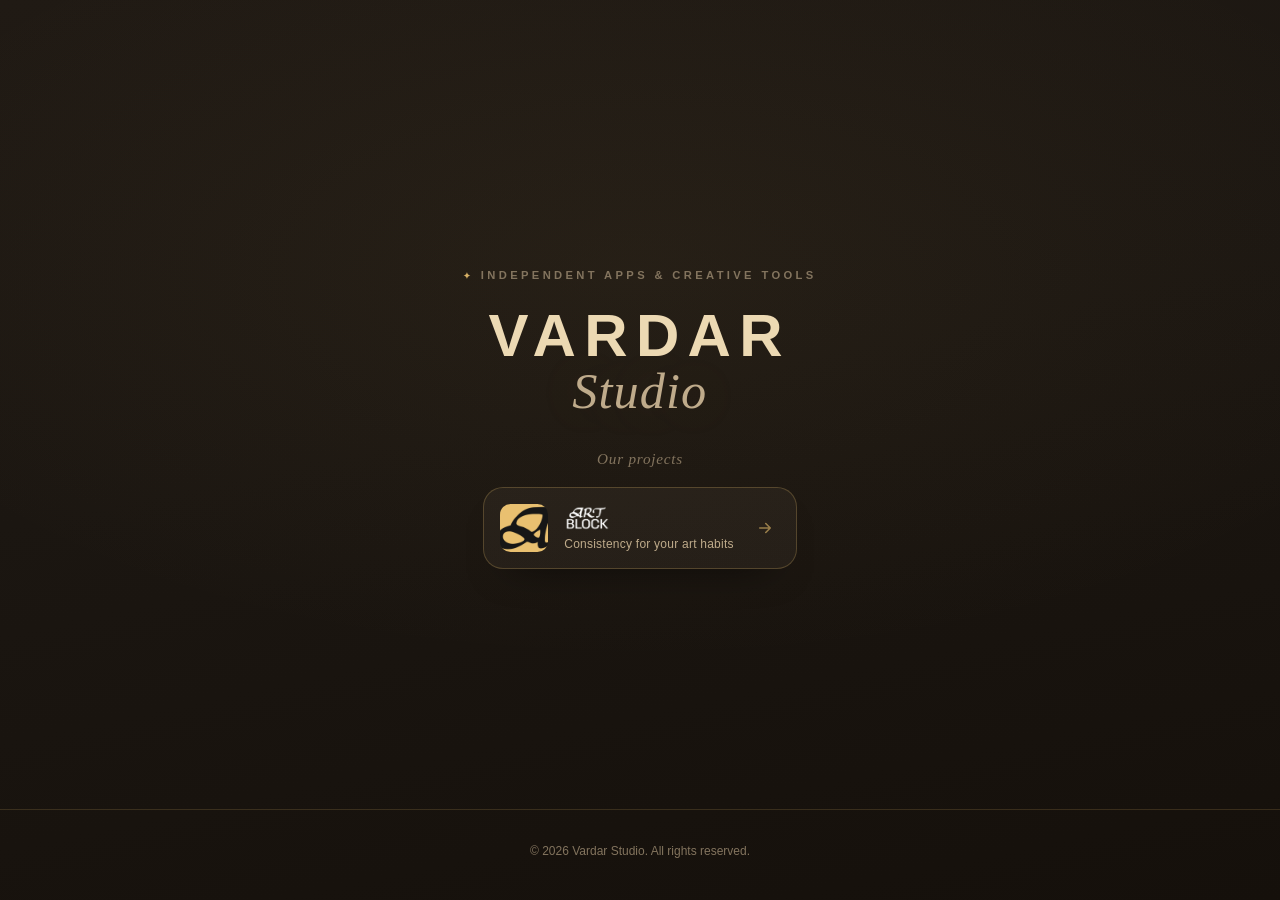
==== commit c288945b: "Refresh Art Block with an open editorial layout and restyle the studio home. Drop the lazy cursor, o" ====
--- a/index.html
+++ b/index.html
@@ -8,19 +8,43 @@
       name="description"
       content="Vardar Studio — independent apps and creative tools. Explore our projects including Art Block."
     />
-    <link rel="stylesheet" href="css/main.css" />
+    <meta
+      name="google-site-verification"
+      content="vxPduzwVfpOe1LMOSj0YXxZcFMXsHFTTzbTGpFFpbu0"
+    />
+    <link rel="canonical" href="https://www.vardarstudio.com/" />
+    <link rel="stylesheet" href="css/main.css?v=4" />
+    <script>
+      (function () {
+        if (/\/index\.html$/i.test(location.pathname)) {
+          history.replaceState(
+            null,
+            "",
+            location.pathname.replace(/\/index\.html$/i, "/") +
+              location.search +
+              location.hash
+          );
+        }
+      })();
+    </script>
   </head>
-  <body class="studio-home">
+  <body class="studio-home" data-draw-stroke="rgba(236, 217, 179, 0.75)">
     <canvas
       class="studio-draw-canvas"
       aria-hidden="true"
       width="1"
       height="1"
     ></canvas>
-    <div class="studio-cursor-dot" aria-hidden="true"></div>
     <main>
       <section class="studio-hero" data-parallax-hero>
         <div class="wrap studio-hero-inner">
+          <p
+            class="studio-overline studio-open-item studio-open-fade"
+            data-open-id="overline"
+          >
+            <span class="ab-mark" aria-hidden="true">✦</span> Independent apps
+            &amp; creative tools
+          </p>
           <h1 class="studio-title">
             <span class="studio-title-vardar">Vardar</span>
             <span class="studio-title-studio">Studio</span>
@@ -39,15 +63,44 @@
           </h2>
           <ul class="project-list">
             <li class="studio-open-item studio-open-fade" data-open-id="project-card">
-              <a href="artblock/index.html" class="project-link">
+              <a href="artblock/" class="project-link project-tile">
                 <img
-                  src="images/LogoType_dark.png"
-                  alt="Art Block"
-                  class="project-link-logotype"
-                  width="400"
-                  height="80"
+                  src="images/AppIcon.png"
+                  alt=""
+                  class="project-tile-icon"
+                  width="72"
+                  height="72"
                   decoding="async"
                 />
+                <span class="project-tile-body">
+                  <img
+                    src="images/LogoType_dark.png"
+                    alt="Art Block"
+                    class="project-tile-logotype"
+                    width="400"
+                    height="80"
+                    decoding="async"
+                  />
+                  <span class="project-tile-sub"
+                    >Consistency for your art habits</span
+                  >
+                </span>
+                <svg
+                  class="project-tile-arrow"
+                  width="18"
+                  height="18"
+                  viewBox="0 0 18 18"
+                  aria-hidden="true"
+                >
+                  <path
+                    d="M3.75 9h10.5m0 0L9.75 4.5M14.25 9l-4.5 4.5"
+                    fill="none"
+                    stroke="currentColor"
+                    stroke-width="1.6"
+                    stroke-linecap="round"
+                    stroke-linejoin="round"
+                  />
+                </svg>
               </a>
             </li>
           </ul>
@@ -65,8 +118,8 @@
         </p>
       </div>
     </footer>
-    <script src="js/interactive-surface.js" defer></script>
-    <script src="js/studio.js" defer></script>
+    <script src="js/interactive-surface.js?v=4" defer></script>
+    <script src="js/studio.js?v=4" defer></script>
     <script>
       document.getElementById("year").textContent = new Date().getFullYear();
 
@@ -111,13 +164,8 @@
           function go() {
             if (navigated) return;
             navigated = true;
-            overlay.remove();
             window.location.href = href;
           }
-
-          window.addEventListener("pagehide", function () {
-            overlay.remove();
-          });
 
           overlay.addEventListener("transitionend", go, { once: true });
           window.setTimeout(go, 550);
--- a/css/main.css
+++ b/css/main.css
@@ -110,17 +110,6 @@
   flex-shrink: 0;
 }
 
-/* Subtle grain */
-body::before {
-  content: "";
-  position: fixed;
-  inset: 0;
-  pointer-events: none;
-  opacity: 0.04;
-  background-image: url("data:image/svg+xml,%3Csvg viewBox='0 0 256 256' xmlns='http://www.w3.org/2000/svg'%3E%3Cfilter id='n'%3E%3CfeTurbulence type='fractalNoise' baseFrequency='0.9' numOctaves='4' stitchTiles='stitch'/%3E%3C/filter%3E%3Crect width='100%25' height='100%25' filter='url(%23n)'/%3E%3C/svg%3E");
-  z-index: -1;
-}
-
 a {
   color: var(--accent);
   text-decoration: none;
@@ -327,19 +316,24 @@
   align-items: center;
   justify-content: center;
   padding: 14px 28px;
-  background: linear-gradient(165deg, #b78d46 0%, var(--accent-gold) 100%);
+  background: var(--accent-gold);
   color: var(--bg-light);
   font-size: 15px;
   font-weight: 500;
   border-radius: var(--radius-btn);
-  border: none;
+  border: 1px solid rgba(92, 70, 44, 0.2);
   cursor: pointer;
-  box-shadow: var(--shadow-emboss);
+  box-shadow: inset 0 1px 0 rgba(255, 255, 255, 0.42),
+    inset 0 -1px 0 rgba(88, 68, 38, 0.08), 6px 8px 4px rgba(52, 44, 26, 0.14),
+    0 1px 2px rgba(26, 28, 30, 0.06);
   text-decoration: none;
-  transition: filter 0.15s ease, transform 0.1s ease;
+  transition: background 0.15s ease, box-shadow 0.15s ease, transform 0.1s ease;
 }
 .btn-primary:hover {
-  filter: brightness(0.94);
+  background: #ddb868;
+  box-shadow: inset 0 1px 0 rgba(255, 255, 255, 0.48),
+    inset 0 -1px 0 rgba(88, 68, 38, 0.1), 8px 10px 5px rgba(52, 44, 26, 0.16),
+    0 1px 2px rgba(26, 28, 30, 0.07);
   color: var(--bg-light);
   text-decoration: none;
 }
@@ -364,43 +358,48 @@
   outline-offset: 3px;
 }
 
-/* Same look as iOS CTA; hover reveals “Coming soon” (pointer-events stay on). */
-.btn-primary--android-soon {
+/* Same look as default CTA; hover reveals “Coming soon” (pointer-events stay on). */
+.btn-primary--hover-soon {
   pointer-events: auto;
 }
 
-.btn-primary--android-soon:hover,
-.btn-primary--android-soon:focus-visible {
+.btn-primary--hover-soon:hover,
+.btn-primary--hover-soon:focus-visible {
   filter: none;
 }
 
-.btn-primary--android-soon:active {
+.btn-primary--hover-soon:active {
   transform: none;
 }
 
-.btn-android-face {
-  display: inline-grid;
-  place-items: center;
+.btn-soon-face {
+  display: inline-block;
+  position: relative;
   line-height: 1.2;
 }
 
-.btn-android-default,
-.btn-android-hover {
-  grid-area: 1 / 1;
+.btn-soon-default,
+.btn-soon-hover {
   transition: opacity 0.16s ease;
 }
 
-.btn-android-hover {
+.btn-soon-hover {
+  position: absolute;
+  inset: 0;
+  display: flex;
+  align-items: center;
+  justify-content: center;
   opacity: 0;
-}
-
-.btn-primary--android-soon:hover .btn-android-default,
-.btn-primary--android-soon:focus-visible .btn-android-default {
+  pointer-events: none;
+}
+
+.btn-primary--hover-soon:hover .btn-soon-default,
+.btn-primary--hover-soon:focus-visible .btn-soon-default {
   opacity: 0;
 }
 
-.btn-primary--android-soon:hover .btn-android-hover,
-.btn-primary--android-soon:focus-visible .btn-android-hover {
+.btn-primary--hover-soon:hover .btn-soon-hover,
+.btn-primary--hover-soon:focus-visible .btn-soon-hover {
   opacity: 1;
 }
 
@@ -434,8 +433,6 @@
   position: relative;
   width: 100%;
   line-height: 0;
-  filter: drop-shadow(0 26px 44px rgba(0, 0, 0, 0.2))
-    drop-shadow(0 10px 22px rgba(0, 0, 0, 0.12));
 }
 .phone-mockup-device {
   position: relative;
@@ -497,15 +494,59 @@
   object-fit: cover;
   object-position: top center;
 }
+.phone-carousel-controls {
+  flex: 0 0 auto;
+  display: flex;
+  flex-direction: row;
+  flex-wrap: nowrap;
+  align-items: center;
+  justify-content: center;
+  gap: clamp(10px, 2.5vw, 16px);
+  padding: 12px 0 0;
+  margin-top: 4px;
+  width: 100%;
+}
 .phone-carousel-dots {
-  flex: 0 0 auto;
+  flex: 0 1 auto;
   display: flex;
   justify-content: center;
   align-items: center;
+  flex-wrap: wrap;
   gap: 8px;
-  padding: 12px 0 0;
-  margin-top: 4px;
+  padding: 0;
+  margin: 0;
   background: transparent;
+}
+.phone-carousel-arrow {
+  flex: 0 0 auto;
+  display: inline-flex;
+  align-items: center;
+  justify-content: center;
+  width: 32px;
+  height: 32px;
+  padding: 0;
+  margin: 0;
+  border: none;
+  border-radius: 50%;
+  background: transparent;
+  color: rgba(26, 28, 30, 0.58);
+  cursor: pointer;
+  font: inherit;
+  -webkit-appearance: none;
+  appearance: none;
+  transition: color 0.15s ease, background 0.15s ease, opacity 0.15s ease;
+}
+.phone-carousel-arrow:hover:not(:disabled) {
+  color: var(--accent);
+  background: rgba(26, 28, 30, 0.06);
+}
+.phone-carousel-arrow:focus-visible {
+  outline: 2px solid var(--accent-gold);
+  outline-offset: 2px;
+}
+.phone-carousel-arrow:disabled {
+  opacity: 0.28;
+  cursor: default;
 }
 .phone-carousel-dot {
   width: 8px;
@@ -513,12 +554,12 @@
   padding: 0;
   border: none;
   border-radius: 50%;
-  background: rgba(72, 72, 74, 0.32);
+  background: rgba(26, 28, 30, 0.48);
   cursor: pointer;
   transition: background 0.15s ease, transform 0.15s ease;
 }
 .phone-carousel-dot:hover {
-  background: var(--accent-gold-line);
+  background: rgba(26, 28, 30, 0.68);
 }
 .phone-carousel-dot.is-active {
   background: var(--accent-gold);
@@ -968,6 +1009,57 @@
   margin-top: 0;
 }
 
+.legal-doc-prose h3 {
+  font-size: 1rem;
+  font-weight: 600;
+  color: var(--text-primary);
+  margin: 28px 0 12px;
+  letter-spacing: -0.01em;
+}
+
+.legal-doc-note {
+  font-size: 0.875rem;
+  color: var(--text-muted);
+  margin: 12px 0 0;
+  line-height: 1.55;
+}
+
+.legal-doc-table-wrap {
+  overflow-x: auto;
+  margin: 16px 0 8px;
+  -webkit-overflow-scrolling: touch;
+}
+
+.legal-doc-table {
+  width: 100%;
+  min-width: 32rem;
+  border-collapse: collapse;
+  font-size: 0.875rem;
+  line-height: 1.5;
+  text-align: left;
+}
+
+.legal-doc-table th,
+.legal-doc-table td {
+  padding: 12px 14px;
+  vertical-align: top;
+  border: 1px solid rgba(154, 160, 168, 0.28);
+}
+
+.legal-doc-table thead th {
+  font-size: 0.75rem;
+  font-weight: 600;
+  letter-spacing: 0.06em;
+  text-transform: uppercase;
+  color: var(--text-sub);
+  background: rgba(245, 245, 243, 0.9);
+}
+
+.legal-doc-table tbody td:first-child {
+  font-weight: 500;
+  color: var(--text-primary);
+}
+
 .legal-doc-disclaimer {
   margin-top: 40px;
   padding: 18px 20px;
@@ -988,13 +1080,17 @@
 html:has(body.studio-home) {
   overflow: hidden;
   height: 100%;
+  background: #15100b;
+}
+html:has(body.artblock) {
+  background: #e8e6dd;
 }
 body.studio-home {
-  --studio-bg: #1e1c19;
-  --studio-bg-deep: #141210;
-  --studio-text: #ebe8e3;
-  --studio-text-sub: #a39e96;
-  --studio-text-muted: #6f6a63;
+  --studio-bg: #201a14;
+  --studio-bg-deep: #15100b;
+  --studio-text: #ecd9b3;
+  --studio-text-sub: #bfab8b;
+  --studio-text-muted: #83745e;
   --studio-gold-line: rgba(214, 176, 102, 0.28);
   display: flex;
   flex-direction: column;
@@ -1003,15 +1099,17 @@
   max-height: 100dvh;
   overflow: hidden;
   color: var(--studio-text);
-  background: linear-gradient(
-    168deg,
-    var(--studio-bg) 0%,
-    #1a1816 45%,
-    var(--studio-bg-deep) 100%
-  );
-}
-body.studio-home::before {
-  display: none;
+  background: radial-gradient(
+      ellipse 120% 80% at 50% 30%,
+      rgba(214, 176, 102, 0.055) 0%,
+      transparent 55%
+    ),
+    linear-gradient(
+      168deg,
+      var(--studio-bg) 0%,
+      #1b1611 45%,
+      var(--studio-bg-deep) 100%
+    );
 }
 /* Draw canvas + custom cursor (Vardar Studio + Art Block) */
 .studio-draw-canvas {
@@ -1025,19 +1123,12 @@
 }
 body.studio-home.studio-drawing,
 body.artblock.studio-drawing {
-  cursor: none;
+  cursor: crosshair;
   user-select: none;
 }
 body.studio-home,
 body.artblock {
   position: relative;
-  cursor: none;
-}
-body.studio-home a,
-body.studio-home button,
-body.artblock a,
-body.artblock button {
-  cursor: none;
 }
 body.artblock .legal-doc-header,
 body.artblock main,
@@ -1049,13 +1140,8 @@
   z-index: 1;
 }
 @media (pointer: coarse), (prefers-reduced-motion: reduce) {
-  body.studio-home,
-  body.studio-home a,
-  body.studio-home button,
-  body.artblock,
-  body.artblock a,
-  body.artblock button {
-    cursor: auto;
+  .studio-draw-canvas {
+    display: none;
   }
 }
 body.studio-home main {
@@ -1133,6 +1219,7 @@
   font-family: Palatino, "Palatino Linotype", "Book Antiqua", Georgia, serif;
   font-size: clamp(2rem, 6.5vw, 3.15rem);
   font-weight: 400;
+  font-style: italic;
   letter-spacing: 0.02em;
   color: var(--studio-text-sub);
   text-shadow: 0 0 48px rgba(214, 176, 102, 0.18);
@@ -1198,7 +1285,7 @@
   font-style: italic;
   text-align: center;
   margin: 0 0 clamp(0.75rem, 2vw, 1rem);
-  color: #5e5953;
+  color: var(--studio-text-muted);
   letter-spacing: 0.05em;
 }
 @keyframes project-float-hover {
@@ -1291,40 +1378,13 @@
 .site-footer--studio {
   margin-top: auto;
   padding: 32px 0 40px;
-  border-top-color: rgba(110, 106, 100, 0.35);
+  border-top-color: rgba(214, 176, 102, 0.18);
 }
 body.studio-home .site-footer--studio .copyright {
   color: var(--studio-text-muted);
 }
 
-/* Cursor: ink dot (white on dark studio home) */
-.studio-cursor-dot {
-  position: fixed;
-  left: 0;
-  top: 0;
-  width: 6px;
-  height: 6px;
-  margin: -3px 0 0 -3px;
-  border-radius: 50%;
-  background: #1a1c1e;
-  box-shadow: 0 0 8px rgba(26, 28, 30, 0.22);
-  pointer-events: none;
-  z-index: 3;
-  opacity: 0;
-  transition: opacity 0.35s ease;
-  will-change: transform;
-}
-body.studio-home .studio-cursor-dot {
-  background: #ffffff;
-  box-shadow: 0 0 10px rgba(255, 255, 255, 0.45);
-}
-body.studio-cursor-active.studio-cursor-on .studio-cursor-dot {
-  opacity: 1;
-}
 @media (pointer: coarse), (prefers-reduced-motion: reduce) {
-  .studio-cursor-dot {
-    display: none;
-  }
   body.studio-home .studio-hero-inner {
     transform: none !important;
   }
@@ -1344,13 +1404,16 @@
   position: fixed;
   inset: 0;
   z-index: 10000;
-  background: #f2f2f7;
+  background: #e8e6dd;
   opacity: 0;
   pointer-events: all;
   transition: opacity 0.5s cubic-bezier(0.4, 0, 0.2, 1);
 }
 .page-transition-overlay.is-active {
   opacity: 1;
+}
+html.page-from-studio {
+  background: #e8e6dd;
 }
 html.page-from-studio body.home {
   opacity: 0;
@@ -1388,16 +1451,25 @@
   --accent-gold-line: rgba(232, 192, 112, 0.42);
   --shadow-emboss: 1px 1px 0 rgba(255, 255, 255, 0.7),
     -1px -1px 0 rgba(26, 28, 30, 0.05), 0 8px 24px rgba(26, 28, 30, 0.07);
+  /* Key light top-left ~45° — shadow falls bottom-right (warm tint) */
+  --artblock-lit-shadow: drop-shadow(14px 16px 4px rgba(58, 48, 28, 0.33))
+    drop-shadow(30px 36px 14px rgba(52, 44, 26, 0.22));
+  --artblock-lit-shadow-icon: drop-shadow(7px 8px 3px rgba(58, 48, 28, 0.26))
+    drop-shadow(12px 14px 8px rgba(52, 44, 26, 0.14));
+  --btn-fill: #e4bc72;
+  --btn-fill-muted: #d8c08a;
+  --btn-border: rgba(92, 70, 44, 0.22);
+  --btn-shadow: inset 0 1px 0 rgba(255, 251, 240, 0.58),
+    inset 0 -1px 0 rgba(88, 68, 38, 0.1), 6px 8px 4px rgba(52, 44, 26, 0.14),
+    0 1px 2px rgba(26, 28, 30, 0.06);
+  --btn-shadow-muted: inset 0 1px 0 rgba(255, 251, 240, 0.42),
+    4px 6px 4px rgba(52, 44, 26, 0.11), 0 1px 2px rgba(26, 28, 30, 0.05);
   font-family: "Inter", -apple-system, BlinkMacSystemFont, "Segoe UI", Roboto,
     Helvetica, Arial, sans-serif;
   font-size: 0.875rem;
   line-height: 1.55;
   color: var(--text-primary);
   background-color: var(--bg);
-}
-/* Art Block: scroll-synced tile + side decorations (see .artblock-scenery) */
-body.artblock::before {
-  display: none;
 }
 .artblock-scenery {
   position: absolute;
@@ -1662,14 +1734,31 @@
   font-size: 0.9375rem;
   font-weight: 500;
   padding: 12px 24px;
-  background: var(--accent-gold);
+  background: var(--btn-fill);
   color: var(--text-primary);
-  box-shadow: var(--shadow-emboss);
+  border: 1px solid var(--btn-border);
+  box-shadow: var(--btn-shadow);
+  transition: background 0.15s ease, box-shadow 0.15s ease, transform 0.1s ease;
 }
 body.artblock .btn-primary:hover,
 body.artblock .btn-primary:focus {
-  filter: brightness(0.97);
+  background: #e8c478;
+  box-shadow: inset 0 1px 0 rgba(255, 251, 240, 0.62),
+    inset 0 -1px 0 rgba(88, 68, 38, 0.11), 8px 10px 5px rgba(52, 44, 26, 0.16),
+    0 1px 2px rgba(26, 28, 30, 0.07);
   color: var(--text-primary);
+}
+body.artblock .btn-primary--soon {
+  opacity: 1;
+  background: var(--btn-fill-muted);
+  color: rgba(26, 28, 30, 0.78);
+  border-color: rgba(92, 70, 44, 0.16);
+  box-shadow: var(--btn-shadow-muted);
+}
+body.artblock .btn-primary--hover-soon:hover,
+body.artblock .btn-primary--hover-soon:focus-visible {
+  background: var(--btn-fill-muted);
+  box-shadow: var(--btn-shadow-muted);
 }
 body.artblock .feature-card {
   background: var(--bg-panel);
@@ -1697,13 +1786,32 @@
 body.artblock .site-footer {
   border-top: none;
 }
-body.artblock .hero-brand-lockup .app-icon,
+body.artblock .phone-mockup-body {
+  filter: var(--artblock-lit-shadow);
+}
+body.artblock .hero-brand-lockup .app-icon {
+  filter: var(--artblock-lit-shadow-icon);
+}
 body.artblock .hero-brand-lockup .logotype-title {
-  filter: drop-shadow(0 26px 44px rgba(0, 0, 0, 0.2))
-    drop-shadow(0 10px 22px rgba(0, 0, 0, 0.12));
+  filter: none;
 }
 body.artblock .app-icon {
   box-shadow: none;
+}
+
+@media (max-width: 899px) {
+  body.artblock .hero-brand-lockup {
+    width: auto;
+    max-width: 100%;
+    justify-content: center;
+    margin-inline: auto;
+  }
+  body.artblock .hero-logotype-slot {
+    flex: 0 1 auto;
+  }
+  body.artblock .hero-brand-lockup .logotype-title {
+    object-position: center center;
+  }
 }
 
 /* Art Block subpages — link back to studio */
@@ -1733,3 +1841,633 @@
   color: var(--accent-gold);
   text-decoration: none;
 }
+
+/* Supabase email verification landing pages */
+.artblock-scenery--minimal .artblock-scenery__prop,
+.artblock-scenery--minimal .artblock-scenery__mess {
+  display: none;
+}
+body.auth-status .legal-doc-footer.site-footer {
+  margin-top: 0;
+  padding: 32px 0 40px;
+}
+.auth-status-main {
+  position: relative;
+  z-index: 1;
+  flex: 1 1 auto;
+  display: flex;
+  align-items: center;
+  justify-content: center;
+  padding: clamp(2.5rem, 10vh, 5rem) 24px;
+}
+.auth-status-card {
+  width: min(100%, 28rem);
+  margin: 0 auto;
+  text-align: center;
+}
+.auth-status-icon {
+  display: block;
+  width: 72px;
+  height: 72px;
+  margin: 0 auto 18px;
+  border-radius: 22%;
+  object-fit: cover;
+  filter: var(--artblock-lit-shadow-icon);
+}
+.auth-status-card h1 {
+  margin: 0 0 14px;
+  font-family: "Lora", Palatino, "Palatino Linotype", "Book Antiqua", Georgia,
+    serif;
+  font-size: clamp(1.75rem, 5vw, 2.25rem);
+  font-weight: 600;
+  letter-spacing: -0.02em;
+  line-height: 1.15;
+  color: var(--text-primary);
+}
+.auth-status-lead {
+  margin: 0;
+  font-size: 1rem;
+  line-height: 1.55;
+  color: var(--text-sub);
+}
+
+/* ============================================================
+   Art Block — 2026 editorial redesign
+   Warm parchment canvas + card "plates", micro meta labels,
+   mixed display type (heavy sans caps + italic serif).
+   ============================================================ */
+
+body.artblock ::selection {
+  background: rgba(232, 192, 112, 0.45);
+}
+
+.ab-wrap {
+  width: 100%;
+  max-width: 1100px;
+  margin: 0 auto;
+  padding: 0 24px;
+}
+
+/* Micro meta labels — "✦ art block / manifest" */
+.ab-meta {
+  display: inline-flex;
+  align-items: center;
+  gap: 9px;
+  font-family: "Inter", -apple-system, BlinkMacSystemFont, "Segoe UI", Roboto,
+    Helvetica, Arial, sans-serif;
+  font-size: 0.6875rem;
+  font-weight: 600;
+  line-height: 1.4;
+  letter-spacing: 0.17em;
+  text-transform: uppercase;
+  color: rgba(74, 80, 88, 0.72);
+}
+.ab-mark {
+  color: var(--accent-gold);
+  font-size: 0.8em;
+  transform: translateY(-1px);
+}
+
+/* Top bar */
+.ab-topbar {
+  position: relative;
+  z-index: 2;
+  width: 100%;
+  display: flex;
+  align-items: center;
+  justify-content: space-between;
+  gap: 16px;
+  max-width: 1100px;
+  margin: 0 auto;
+  padding: 24px 24px 12px;
+}
+a.ab-topbar-link {
+  color: rgba(74, 80, 88, 0.72);
+  text-decoration: none;
+  transition: color 0.15s ease;
+}
+a.ab-topbar-link:hover,
+a.ab-topbar-link:focus {
+  color: var(--accent);
+  text-decoration: none;
+}
+
+.ab-main {
+  position: relative;
+  z-index: 1;
+}
+
+/* Card plates */
+.ab-card {
+  position: relative;
+  background: rgba(247, 245, 238, 0.78);
+  border: 1px solid rgba(107, 78, 56, 0.15);
+  border-radius: 28px;
+  backdrop-filter: blur(7px);
+  -webkit-backdrop-filter: blur(7px);
+  box-shadow: 0 32px 64px -36px rgba(52, 44, 26, 0.38),
+    inset 0 1px 0 rgba(255, 255, 255, 0.6);
+}
+@media (prefers-reduced-transparency: reduce) {
+  .ab-card {
+    backdrop-filter: none;
+    -webkit-backdrop-filter: none;
+    background: #f4f2ea;
+  }
+}
+/* Display type — heavy sans caps with italic serif accents */
+.ab-display {
+  margin: 0;
+  font-family: "Inter", -apple-system, BlinkMacSystemFont, "Segoe UI", Roboto,
+    Helvetica, Arial, sans-serif;
+  font-size: clamp(2rem, 4.6vw, 3.25rem);
+  font-weight: 700;
+  line-height: 1.06;
+  letter-spacing: -0.015em;
+  text-transform: uppercase;
+  color: var(--text-primary);
+  text-wrap: balance;
+}
+.ab-display em {
+  font-family: Georgia, "Times New Roman", serif;
+  font-style: italic;
+  font-weight: 600;
+  font-size: 0.98em;
+  letter-spacing: -0.005em;
+  text-transform: none;
+  color: var(--text-primary);
+}
+.ab-display--md {
+  font-size: clamp(1.55rem, 3vw, 2.15rem);
+}
+
+/* Hero — open on the parchment, first-screen presence */
+.ab-hero {
+  display: flex;
+  flex-direction: column;
+  justify-content: center;
+  min-height: calc(100vh - clamp(84px, 12vh, 120px));
+  min-height: calc(100svh - clamp(84px, 12vh, 120px));
+  padding: clamp(20px, 4vh, 48px) 0;
+}
+.ab-hero-grid {
+  display: flex;
+  flex-direction: column;
+  align-items: stretch;
+  gap: 36px;
+}
+.ab-hero-copy {
+  position: relative;
+  text-align: center;
+  width: 100%;
+  max-width: 36rem;
+  margin-left: auto;
+  margin-right: auto;
+}
+/* Soft parchment wash keeps copy legible over scenery props */
+.ab-hero-copy::before {
+  content: "";
+  position: absolute;
+  inset: -14% -20%;
+  z-index: -1;
+  pointer-events: none;
+  background: radial-gradient(
+    ellipse 72% 62% at 46% 46%,
+    rgba(232, 230, 221, 0.96) 0%,
+    rgba(232, 230, 221, 0.8) 48%,
+    transparent 74%
+  );
+}
+.ab-hero .hero-title {
+  margin-bottom: clamp(22px, 3.5vw, 34px);
+}
+.ab-tagline {
+  margin: 18px auto 30px;
+  max-width: 28rem;
+  font-size: 1rem;
+  line-height: 1.6;
+  color: var(--text-sub);
+}
+@media (min-width: 900px) {
+  .ab-hero-grid {
+    flex-direction: row-reverse;
+    align-items: center;
+    justify-content: space-between;
+    gap: clamp(32px, 5vw, 72px);
+  }
+  .ab-hero-visual {
+    flex: 0 0 auto;
+    width: min(300px, 34%);
+    max-width: 320px;
+    margin-top: 0;
+    margin-left: 0;
+    margin-right: 0;
+    align-self: center;
+  }
+  .ab-hero-copy {
+    flex: 1 1 0;
+    min-width: min(100%, 22rem);
+    max-width: 34rem;
+    margin: 0;
+    text-align: left;
+  }
+  .ab-tagline {
+    margin-left: 0;
+    margin-right: 0;
+    max-width: 34rem;
+  }
+  .ab-hero .ab-cta {
+    justify-content: flex-start;
+  }
+}
+/* Same cascade as the live site: width/margins after the desktop rules */
+.ab-hero-visual {
+  margin-left: auto;
+  margin-right: auto;
+  width: 100%;
+  max-width: min(320px, 88vw);
+}
+
+/* CTA pills */
+body.artblock .ab-cta .btn-primary {
+  border-radius: 999px;
+  padding: 13px 28px;
+  font-weight: 600;
+  letter-spacing: 0.01em;
+}
+body.artblock .ab-cta .btn-ghost,
+body.artblock .ab-cta .btn-ghost:hover,
+body.artblock .ab-cta .btn-ghost:focus,
+body.artblock .ab-cta .btn-ghost:focus-visible {
+  background: transparent;
+  color: var(--text-primary);
+  border: 1px solid rgba(26, 28, 30, 0.32);
+  box-shadow: none;
+}
+body.artblock .ab-cta .btn-ghost:hover,
+body.artblock .ab-cta .btn-ghost:focus-visible {
+  background: rgba(26, 28, 30, 0.06);
+  border-color: rgba(26, 28, 30, 0.5);
+}
+body.artblock .ab-cta .btn-primary:hover,
+body.artblock .ab-cta .btn-primary:focus-visible {
+  transform: translateY(-1px);
+}
+
+/* Sections */
+.ab-section {
+  margin: clamp(56px, 9vw, 110px) 0;
+}
+.ab-section-head {
+  display: flex;
+  flex-direction: column;
+  align-items: center;
+  gap: 14px;
+  text-align: center;
+  margin-bottom: clamp(24px, 3.5vw, 40px);
+}
+.ab-lead {
+  margin: 0;
+  max-width: 34rem;
+  font-size: 0.9375rem;
+  line-height: 1.6;
+  color: var(--text-sub);
+}
+
+/* Features — open editorial columns with gold numerals */
+.ab-features {
+  display: grid;
+  grid-template-columns: repeat(3, minmax(0, 1fr));
+  gap: clamp(28px, 4.5vw, 56px);
+}
+@media (max-width: 859px) {
+  .ab-features {
+    grid-template-columns: 1fr;
+    gap: 36px;
+  }
+}
+.ab-feature {
+  border-top: 1px solid rgba(107, 78, 56, 0.26);
+  padding: 22px 0 0;
+}
+.ab-feature h3 {
+  margin: 0 0 8px;
+  font-family: "Lora", Palatino, Georgia, serif;
+  font-size: 1.25rem;
+  font-weight: 500;
+  line-height: 1.3;
+  color: var(--text-primary);
+}
+.ab-feature p {
+  margin: 0;
+  max-width: 24rem;
+  font-size: 0.875rem;
+  line-height: 1.6;
+  color: var(--text-sub);
+}
+.ab-feature-ghost {
+  display: block;
+  margin-bottom: 14px;
+  font-family: "Lora", Palatino, Georgia, serif;
+  font-size: clamp(2.2rem, 3.2vw, 2.8rem);
+  font-weight: 700;
+  line-height: 1;
+  color: var(--accent-gold);
+}
+
+/* Creator — full-bleed warm-dark band with photo background */
+.ab-creator {
+  position: relative;
+  overflow: hidden;
+  background: #211d17;
+  padding: clamp(72px, 11vw, 130px) 0;
+  margin-top: clamp(56px, 9vw, 110px);
+}
+.ab-creator ::selection {
+  background: rgba(232, 192, 112, 0.35);
+}
+.ab-creator-bg {
+  position: absolute;
+  inset: 0;
+  z-index: 0;
+  pointer-events: none;
+}
+.ab-creator-bg-img {
+  position: absolute;
+  top: 0;
+  bottom: 0;
+  width: 58%;
+  height: 100%;
+  object-fit: cover;
+  opacity: 0.85;
+}
+.ab-creator-bg-img--left {
+  left: 0;
+  object-position: 38% 42%;
+  -webkit-mask-image: linear-gradient(
+    to right,
+    #000 0%,
+    #000 55%,
+    transparent 100%
+  );
+  mask-image: linear-gradient(to right, #000 0%, #000 55%, transparent 100%);
+}
+.ab-creator-bg-img--right {
+  right: 0;
+  object-position: 62% 48%;
+  -webkit-mask-image: linear-gradient(
+    to left,
+    #000 0%,
+    #000 55%,
+    transparent 100%
+  );
+  mask-image: linear-gradient(to left, #000 0%, #000 55%, transparent 100%);
+}
+.ab-creator-scrim {
+  position: absolute;
+  inset: 0;
+  background: linear-gradient(
+    165deg,
+    rgba(30, 26, 20, 0.9) 0%,
+    rgba(30, 26, 20, 0.82) 45%,
+    rgba(30, 26, 20, 0.9) 100%
+  );
+}
+.ab-creator-prose {
+  position: relative;
+  z-index: 1;
+  max-width: 37rem;
+  margin: 0 auto;
+}
+.ab-creator-prose p {
+  margin: 0 0 1.05em;
+  font-size: 0.9375rem;
+  line-height: 1.65;
+  color: rgba(238, 231, 215, 0.78);
+}
+.ab-creator-prose p:first-child {
+  font-family: Palatino, "Palatino Linotype", "Book Antiqua", Georgia, serif;
+  font-style: italic;
+  font-size: 1.3rem;
+  line-height: 1.4;
+  color: #f3eee0;
+}
+.ab-creator-prose p:last-child {
+  margin-bottom: 0;
+}
+.ab-creator-prose strong {
+  font-weight: 600;
+  color: #f3eee0;
+}
+body.artblock .ab-creator-prose a.creator-inline-link {
+  color: var(--accent-gold);
+  text-decoration: underline;
+  text-decoration-color: rgba(232, 192, 112, 0.5);
+  text-underline-offset: 0.15em;
+}
+body.artblock .ab-creator-prose a.creator-inline-link:hover,
+body.artblock .ab-creator-prose a.creator-inline-link:focus {
+  color: #f3eee0;
+  text-decoration-color: currentColor;
+}
+.ab-creator-prose .creator-signature {
+  margin-top: 0.4em;
+  font-family: Palatino, "Palatino Linotype", "Book Antiqua", Georgia, serif;
+  font-style: italic;
+  font-size: 1.1rem;
+  color: var(--accent-gold);
+}
+
+/* Footer strip */
+.ab-footer {
+  position: relative;
+  z-index: 1;
+  border-top: 1px solid var(--accent-gold-line);
+  padding: 26px 0 44px;
+}
+.ab-footer-row {
+  display: flex;
+  align-items: center;
+  justify-content: space-between;
+  gap: 18px 32px;
+  flex-wrap: wrap;
+}
+.ab-footer-brand {
+  line-height: 0;
+}
+.ab-footer-brand .footer-logotype {
+  max-height: 1.9rem;
+}
+.ab-footer-links {
+  display: inline-flex;
+  flex-wrap: wrap;
+  gap: 10px 22px;
+}
+body.artblock .ab-footer-links a {
+  font-size: inherit;
+  color: rgba(74, 80, 88, 0.72);
+  text-decoration: none;
+  transition: color 0.15s ease;
+}
+body.artblock .ab-footer-links a:hover,
+body.artblock .ab-footer-links a:focus {
+  color: var(--accent);
+  text-decoration: none;
+}
+.ab-copyright {
+  margin: 0;
+  font-size: 0.75rem;
+  color: var(--text-muted);
+}
+@media (max-width: 720px) {
+  .ab-footer-row {
+    flex-direction: column;
+    justify-content: center;
+    text-align: center;
+  }
+}
+
+/* Art Block subpages (legal + auth) — same plate treatment */
+a.ab-topbar-home {
+  display: block;
+  line-height: 0;
+  opacity: 0.88;
+  transition: opacity 0.15s ease;
+}
+a.ab-topbar-home:hover,
+a.ab-topbar-home:focus {
+  opacity: 1;
+  text-decoration: none;
+}
+.ab-topbar-logotype {
+  display: block;
+  width: auto;
+  height: auto;
+  max-height: 1.5rem;
+  max-width: min(180px, 44vw);
+  object-fit: contain;
+}
+body.artblock.legal-doc .legal-doc-main {
+  padding: clamp(16px, 3vw, 32px) clamp(16px, 3vw, 28px) clamp(48px, 7vw, 72px);
+}
+body.artblock.legal-doc .legal-doc-content {
+  position: relative;
+  z-index: 1;
+  width: 100%;
+  max-width: 46rem;
+  margin: 0 auto;
+  padding: clamp(28px, 5vw, 52px) clamp(22px, 4.5vw, 48px);
+  background: rgba(247, 245, 238, 0.78);
+  border: 1px solid rgba(107, 78, 56, 0.15);
+  border-radius: 28px;
+  backdrop-filter: blur(7px);
+  -webkit-backdrop-filter: blur(7px);
+  box-shadow: 0 32px 64px -36px rgba(52, 44, 26, 0.38),
+    inset 0 1px 0 rgba(255, 255, 255, 0.6);
+}
+@media (prefers-reduced-transparency: reduce) {
+  body.artblock.legal-doc .legal-doc-content {
+    backdrop-filter: none;
+    -webkit-backdrop-filter: none;
+    background: #f4f2ea;
+  }
+}
+body.artblock.legal-doc .legal-doc-table thead th {
+  background: rgba(232, 230, 221, 0.75);
+}
+body.auth-status .auth-status-card {
+  padding: clamp(32px, 6vw, 52px) clamp(24px, 5vw, 44px);
+}
+
+/* Vardar Studio home — refreshed hero + project tile */
+.studio-overline {
+  margin: 0 0 clamp(14px, 3vh, 22px);
+  font-size: 0.7rem;
+  font-weight: 600;
+  letter-spacing: 0.3em;
+  text-transform: uppercase;
+  color: var(--studio-text-muted);
+}
+.project-tile {
+  display: flex;
+  align-items: center;
+  gap: 16px;
+  padding: 16px 22px 16px 16px;
+  border-radius: 20px;
+  line-height: normal;
+  background: rgba(236, 217, 179, 0.05);
+  border: 1px solid rgba(214, 176, 102, 0.26);
+  box-shadow: 0 20px 40px -28px rgba(0, 0, 0, 0.8);
+  transition: transform 0.25s ease, border-color 0.25s ease,
+    background 0.25s ease, box-shadow 0.25s ease;
+}
+.project-tile::before {
+  display: none;
+}
+.project-tile:hover,
+.project-tile:focus-visible {
+  transform: translateY(-3px);
+  border-color: rgba(214, 176, 102, 0.55);
+  background: rgba(236, 217, 179, 0.08);
+  box-shadow: 0 28px 52px -28px rgba(0, 0, 0, 0.85),
+    0 0 44px -12px rgba(214, 176, 102, 0.3);
+}
+.project-tile-icon {
+  display: block;
+  width: 48px;
+  height: 48px;
+  border-radius: 22%;
+  object-fit: cover;
+  flex-shrink: 0;
+}
+.project-tile-body {
+  display: flex;
+  flex-direction: column;
+  gap: 6px;
+  text-align: left;
+  min-width: 0;
+}
+.project-tile-logotype {
+  display: block;
+  width: auto;
+  height: auto;
+  max-height: 1.65rem;
+  max-width: min(220px, 52vw);
+  object-fit: contain;
+  object-position: left center;
+}
+.project-tile-sub {
+  font-size: 0.75rem;
+  letter-spacing: 0.02em;
+  color: var(--studio-text-sub);
+}
+.project-tile-arrow {
+  margin-left: 6px;
+  flex-shrink: 0;
+  color: rgba(214, 176, 102, 0.65);
+  transition: transform 0.25s ease, color 0.25s ease;
+}
+.project-tile:hover .project-tile-arrow,
+.project-tile:focus-visible .project-tile-arrow {
+  transform: translateX(4px);
+  color: var(--accent-gold);
+}
+@media (prefers-reduced-motion: reduce) {
+  .project-tile,
+  .project-tile-arrow {
+    transition: none;
+  }
+}
+
+/* Scroll reveal (only when JS adds html.ab-anim; reduced motion opts out) */
+html.ab-anim .ab-reveal {
+  opacity: 0;
+  transform: translateY(16px);
+  transition: opacity 0.7s cubic-bezier(0.22, 1, 0.36, 1),
+    transform 0.7s cubic-bezier(0.22, 1, 0.36, 1);
+  transition-delay: calc(var(--rv, 0) * 80ms);
+}
+html.ab-anim .ab-reveal.is-in {
+  opacity: 1;
+  transform: none;
+}
